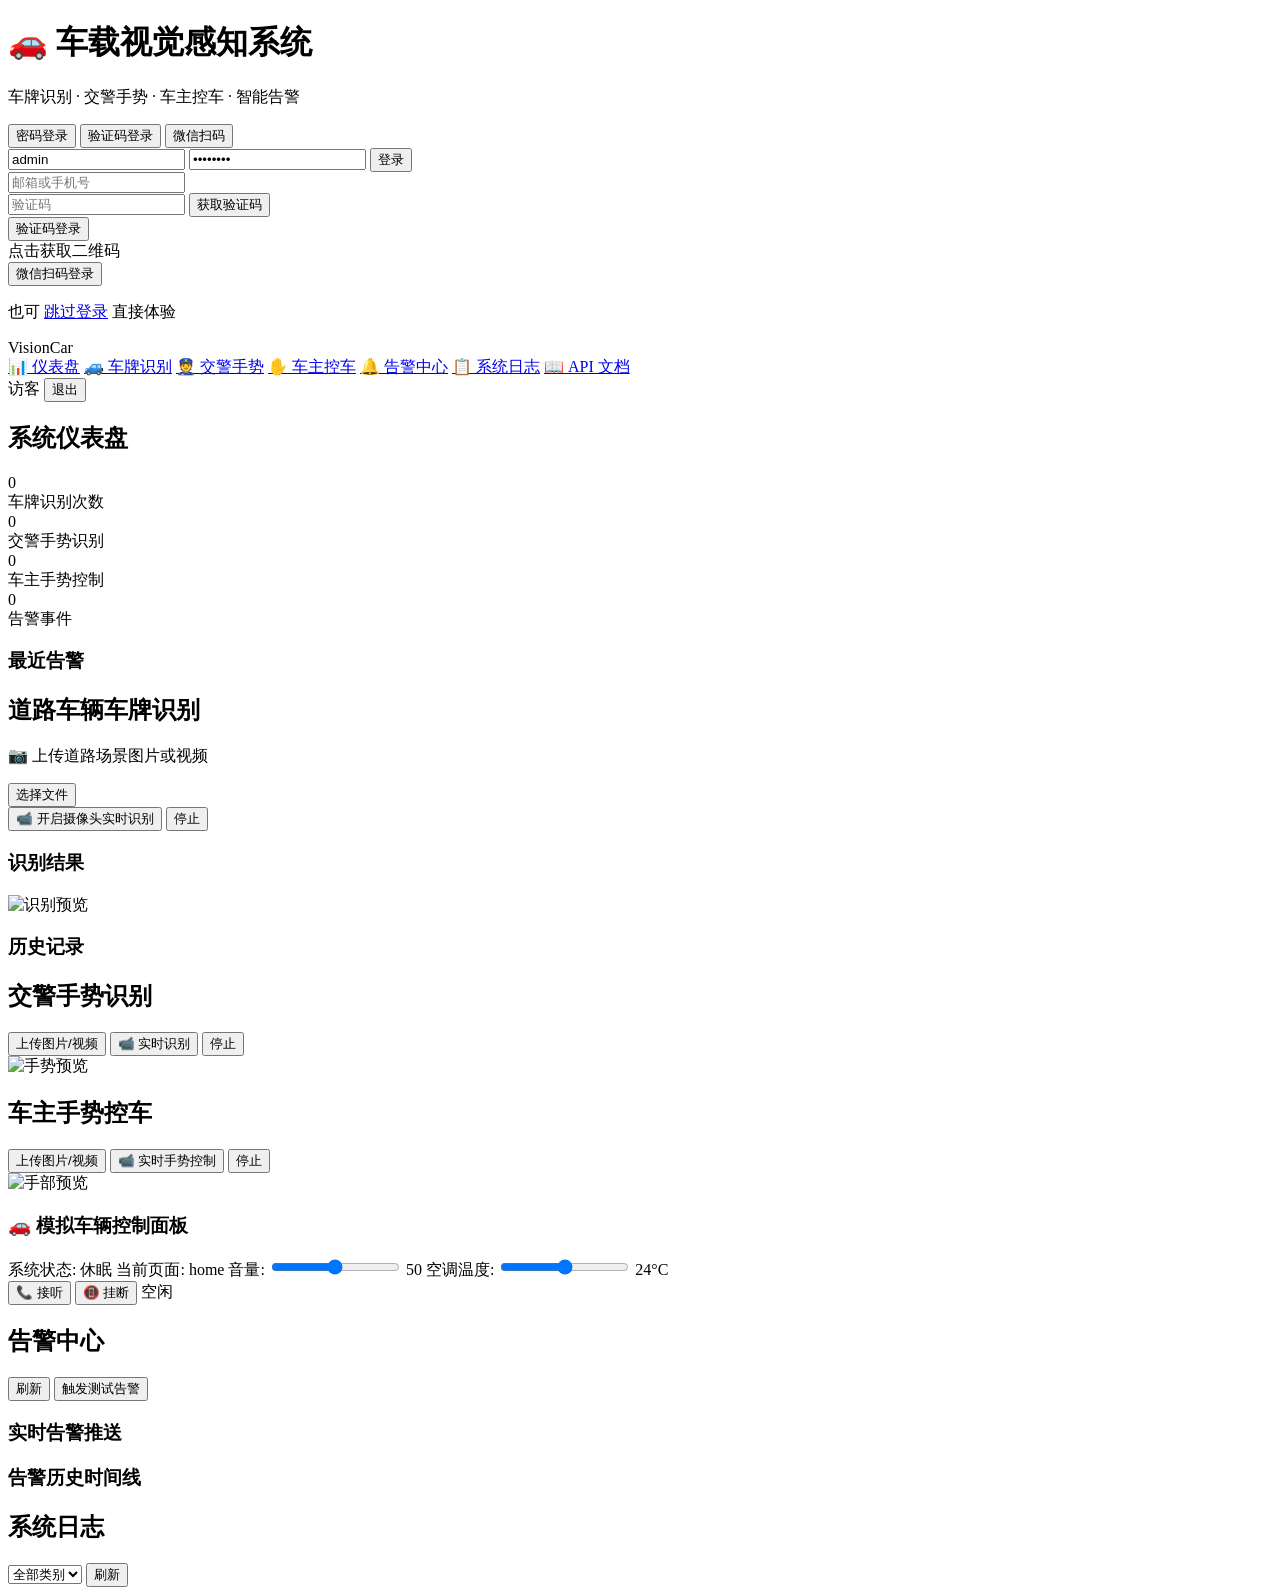
==== backend/static/index.html @ 97463b7e "批量上传全部项目文件" ====
<!DOCTYPE html>
<html lang="zh-CN">
<head>
  <meta charset="UTF-8">
  <meta name="viewport" content="width=device-width, initial-scale=1.0">
  <title>车载视觉感知与人机交互系统</title>
  <link rel="stylesheet" href="/static/css/style.css">
</head>
<body>
  <div id="app">
    <!-- 登录页 -->
    <div id="login-page" class="page active">
      <div class="login-card">
        <h1>🚗 车载视觉感知系统</h1>
        <p class="subtitle">车牌识别 · 交警手势 · 车主控车 · 智能告警</p>
        <div class="tabs">
          <button class="tab active" data-tab="password">密码登录</button>
          <button class="tab" data-tab="code">验证码登录</button>
          <button class="tab" data-tab="wechat">微信扫码</button>
        </div>
        <div id="tab-password" class="tab-panel active">
          <input type="text" id="login-user" placeholder="用户名 (默认 admin)" value="admin">
          <input type="password" id="login-pass" placeholder="密码 (默认 admin123)" value="admin123">
          <button class="btn primary" onclick="App.login()">登录</button>
        </div>
        <div id="tab-code" class="tab-panel">
          <input type="text" id="code-target" placeholder="邮箱或手机号">
          <div class="row">
            <input type="text" id="code-input" placeholder="验证码">
            <button class="btn" onclick="App.sendCode()">获取验证码</button>
          </div>
          <button class="btn primary" onclick="App.loginCode()">验证码登录</button>
        </div>
        <div id="tab-wechat" class="tab-panel">
          <div class="qr-box" id="qr-box">点击获取二维码</div>
          <button class="btn primary" onclick="App.wechatLogin()">微信扫码登录</button>
        </div>
        <p class="hint">也可 <a href="#" onclick="App.skipLogin();return false">跳过登录</a> 直接体验</p>
      </div>
    </div>

    <!-- 主界面 -->
    <div id="main-page" class="page">
      <nav class="sidebar">
        <div class="logo">VisionCar</div>
        <a href="#" class="nav-item active" data-view="dashboard">📊 仪表盘</a>
        <a href="#" class="nav-item" data-view="lpr">🚙 车牌识别</a>
        <a href="#" class="nav-item" data-view="police">👮 交警手势</a>
        <a href="#" class="nav-item" data-view="owner">✋ 车主控车</a>
        <a href="#" class="nav-item" data-view="alerts">🔔 告警中心</a>
        <a href="#" class="nav-item" data-view="logs">📋 系统日志</a>
        <a href="/api/docs" target="_blank" class="nav-item">📖 API 文档</a>
        <div class="nav-footer">
          <span id="user-info">访客</span>
          <button class="btn small" onclick="App.logout()">退出</button>
        </div>
      </nav>

      <main class="content">
        <!-- 仪表盘 -->
        <section id="view-dashboard" class="view active">
          <h2>系统仪表盘</h2>
          <div class="stats-grid">
            <div class="stat-card"><div class="stat-num" id="stat-lpr">0</div><div class="stat-label">车牌识别次数</div></div>
            <div class="stat-card"><div class="stat-num" id="stat-police">0</div><div class="stat-label">交警手势识别</div></div>
            <div class="stat-card"><div class="stat-num" id="stat-owner">0</div><div class="stat-label">车主手势控制</div></div>
            <div class="stat-card alert"><div class="stat-num" id="stat-alerts">0</div><div class="stat-label">告警事件</div></div>
          </div>
          <div class="panel">
            <h3>最近告警</h3>
            <div id="dashboard-alerts" class="alert-list"></div>
          </div>
        </section>

        <!-- 车牌识别 -->
        <section id="view-lpr" class="view">
          <h2>道路车辆车牌识别</h2>
          <div class="dual-panel">
            <div class="panel">
              <div class="upload-area" id="lpr-upload">
                <input type="file" id="lpr-file" accept="image/*,video/*" hidden>
                <p>📷 上传道路场景图片或视频</p>
                <button class="btn" onclick="document.getElementById('lpr-file').click()">选择文件</button>
              </div>
              <div class="stream-controls">
                <button class="btn primary" onclick="App.startStream('lpr')">📹 开启摄像头实时识别</button>
                <button class="btn" onclick="App.stopStream()">停止</button>
              </div>
              <video id="lpr-video" autoplay playsinline muted hidden></video>
              <canvas id="lpr-canvas" hidden></canvas>
              <div id="lpr-results" class="results-box"></div>
            </div>
            <div class="panel">
              <h3>识别结果</h3>
              <img id="lpr-preview" class="preview-img" alt="识别预览">
              <div id="lpr-plates" class="plate-list"></div>
              <h3>历史记录</h3>
              <div id="lpr-history" class="history-list"></div>
            </div>
          </div>
        </section>

        <!-- 交警手势 -->
        <section id="view-police" class="view">
          <h2>交警手势识别</h2>
          <div class="dual-panel">
            <div class="panel">
              <input type="file" id="police-file" accept="image/*,video/*" hidden>
              <button class="btn" onclick="document.getElementById('police-file').click()">上传图片/视频</button>
              <button class="btn primary" onclick="App.startStream('police')">📹 实时识别</button>
              <button class="btn" onclick="App.stopStream()">停止</button>
              <video id="police-video" autoplay playsinline muted hidden></video>
              <canvas id="police-canvas" hidden></canvas>
              <div id="police-gesture-list" class="gesture-ref"></div>
            </div>
            <div class="panel">
              <img id="police-preview" class="preview-img" alt="手势预览">
              <div id="police-result" class="gesture-result"></div>
              <div id="police-history" class="history-list"></div>
            </div>
          </div>
        </section>

        <!-- 车主控车 -->
        <section id="view-owner" class="view">
          <h2>车主手势控车</h2>
          <div class="dual-panel">
            <div class="panel">
              <input type="file" id="owner-file" accept="image/*,video/*" hidden>
              <button class="btn" onclick="document.getElementById('owner-file').click()">上传图片/视频</button>
              <button class="btn primary" onclick="App.startStream('owner')">📹 实时手势控制</button>
              <button class="btn" onclick="App.stopStream()">停止</button>
              <video id="owner-video" autoplay playsinline muted hidden></video>
              <canvas id="owner-canvas" hidden></canvas>
              <div id="owner-gestures" class="gesture-ref"></div>
            </div>
            <div class="panel">
              <img id="owner-preview" class="preview-img" alt="手部预览">
              <div id="owner-result" class="gesture-result"></div>
              <div class="vehicle-panel">
                <h3>🚗 模拟车辆控制面板</h3>
                <div class="vehicle-control">
                  <label>系统状态: <span id="v-awake">休眠</span></label>
                  <label>当前页面: <span id="v-page">home</span></label>
                  <label>音量: <input type="range" id="v-volume" min="0" max="100" value="50" onchange="App.updateVehicle()"> <span id="v-volume-val">50</span></label>
                  <label>空调温度: <input type="range" id="v-temp" min="16" max="32" value="24" onchange="App.updateVehicle()"> <span id="v-temp-val">24</span>°C</label>
                  <div class="phone-btns">
                    <button class="btn" id="v-answer" onclick="App.setPhone('in_call')">📞 接听</button>
                    <button class="btn" id="v-hangup" onclick="App.setPhone('idle')">📵 挂断</button>
                    <span id="v-phone">空闲</span>
                  </div>
                </div>
              </div>
            </div>
          </div>
        </section>

        <!-- 告警中心 -->
        <section id="view-alerts" class="view">
          <h2>告警中心</h2>
          <div class="toolbar">
            <button class="btn" onclick="App.loadAlerts()">刷新</button>
            <button class="btn" onclick="App.testAlert()">触发测试告警</button>
          </div>
          <div class="stats-grid" id="alert-stats"></div>
          <div class="panel">
            <h3>实时告警推送</h3>
            <div id="live-alerts" class="alert-list"></div>
          </div>
          <div class="panel">
            <h3>告警历史时间线</h3>
            <div id="alert-timeline" class="timeline"></div>
          </div>
        </section>

        <!-- 系统日志 -->
        <section id="view-logs" class="view">
          <h2>系统日志</h2>
          <div class="toolbar">
            <select id="log-category" onchange="App.loadLogs()">
              <option value="">全部类别</option>
              <option value="lpr">车牌识别</option>
              <option value="police_gesture">交警手势</option>
              <option value="owner_gesture">车主手势</option>
              <option value="alert">告警</option>
              <option value="user">用户操作</option>
            </select>
            <button class="btn" onclick="App.loadLogs()">刷新</button>
          </div>
          <div id="log-table" class="log-table"></div>
        </section>
      </main>
    </div>

    <!-- 告警 Toast -->
    <div id="toast-container"></div>
  </div>
  <script src="/static/js/app.js"></script>
</body>
</html>
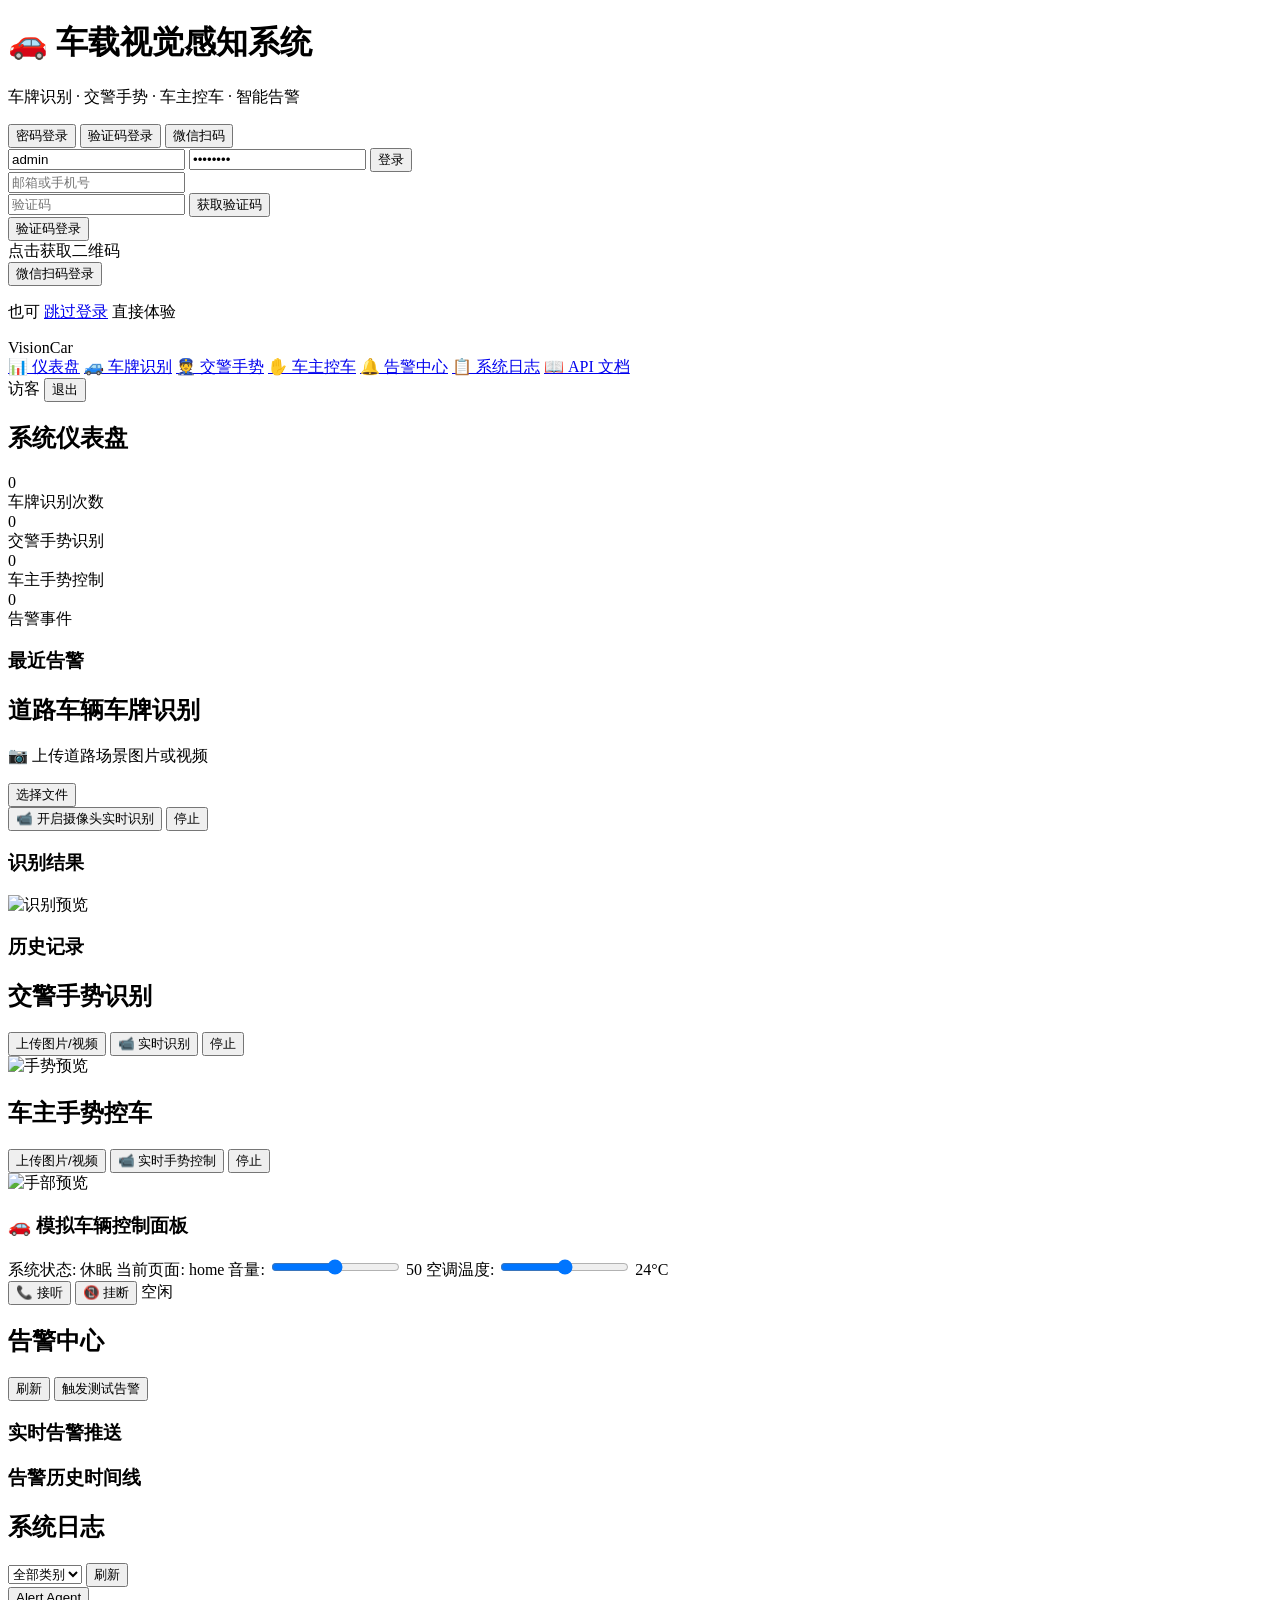
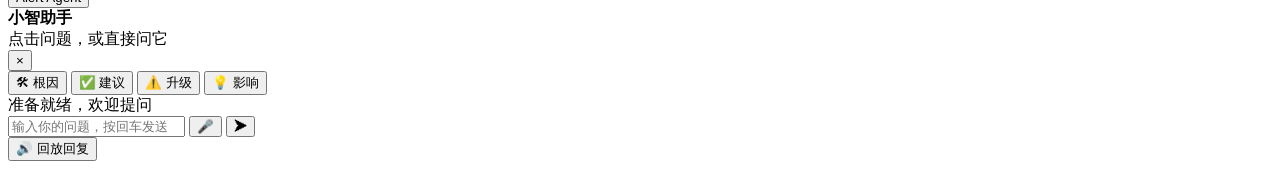
==== commit 64b0c216: "Merge branch 'main' of https://github.com/Argusaa/vehicle-vision-system" ====
--- a/backend/static/index.html
+++ b/backend/static/index.html
@@ -194,6 +194,55 @@
 
     <!-- 告警 Toast -->
     <div id="toast-container"></div>
+
+    <div id="assistant-bot" class="assistant-bot">
+      <button id="assistant-toggle" class="assistant-toggle" onclick="App.toggleAssistant()" aria-expanded="false">
+        <span class="assistant-face assistant-face-button" aria-hidden="true">
+          <span class="assistant-eye"></span>
+          <span class="assistant-eye"></span>
+          <span class="assistant-mouth"></span>
+        </span>
+        <span class="assistant-toggle-label">Alert Agent</span>
+      </button>
+      <div id="assistant-panel" class="assistant-panel hidden">
+        <div class="assistant-panel-inner">
+          <div class="assistant-header" onmousedown="App.startDrag(event)">
+            <div class="assistant-title">
+              <span class="assistant-face assistant-face-mini" aria-hidden="true">
+                <span class="assistant-eye"></span>
+                <span class="assistant-eye"></span>
+                <span class="assistant-mouth"></span>
+              </span>
+              <div>
+                <strong>小智助手</strong>
+                <div class="assistant-subtitle">点击问题，或直接问它</div>
+              </div>
+            </div>
+            <button class="assistant-close" onclick="App.toggleAssistant()" aria-label="关闭">×</button>
+          </div>
+
+          <div class="assistant-quick-actions">
+            <button class="btn small" onclick="App.askAssistant('这个异常的根因是什么？')">🛠 根因</button>
+            <button class="btn small" onclick="App.askAssistant('应该怎么处理？')">✅ 建议</button>
+            <button class="btn small" onclick="App.askAssistant('是否需要升级为严重告警？')">⚠️ 升级</button>
+            <button class="btn small" onclick="App.askAssistant('当前告警影响有多大？')">💡 影响</button>
+          </div>
+
+          <div id="assistant-history" class="assistant-history"></div>
+          <div id="assistant-status" class="assistant-status">准备就绪，欢迎提问</div>
+
+          <div class="assistant-input-row">
+            <input id="assistant-input" class="assistant-input" placeholder="输入你的问题，按回车发送" />
+            <button class="assistant-icon-btn" onclick="App.startVoiceInput()" title="语音输入">🎤</button>
+            <button class="assistant-icon-btn" onclick="App.askAssistant()" title="发送">➤</button>
+          </div>
+
+          <div class="assistant-footer">
+            <button class="btn small" onclick="App.speakLastAnswer()">🔊 回放回复</button>
+          </div>
+        </div>
+      </div>
+    </div>
   </div>
   <script src="/static/js/app.js"></script>
 </body>
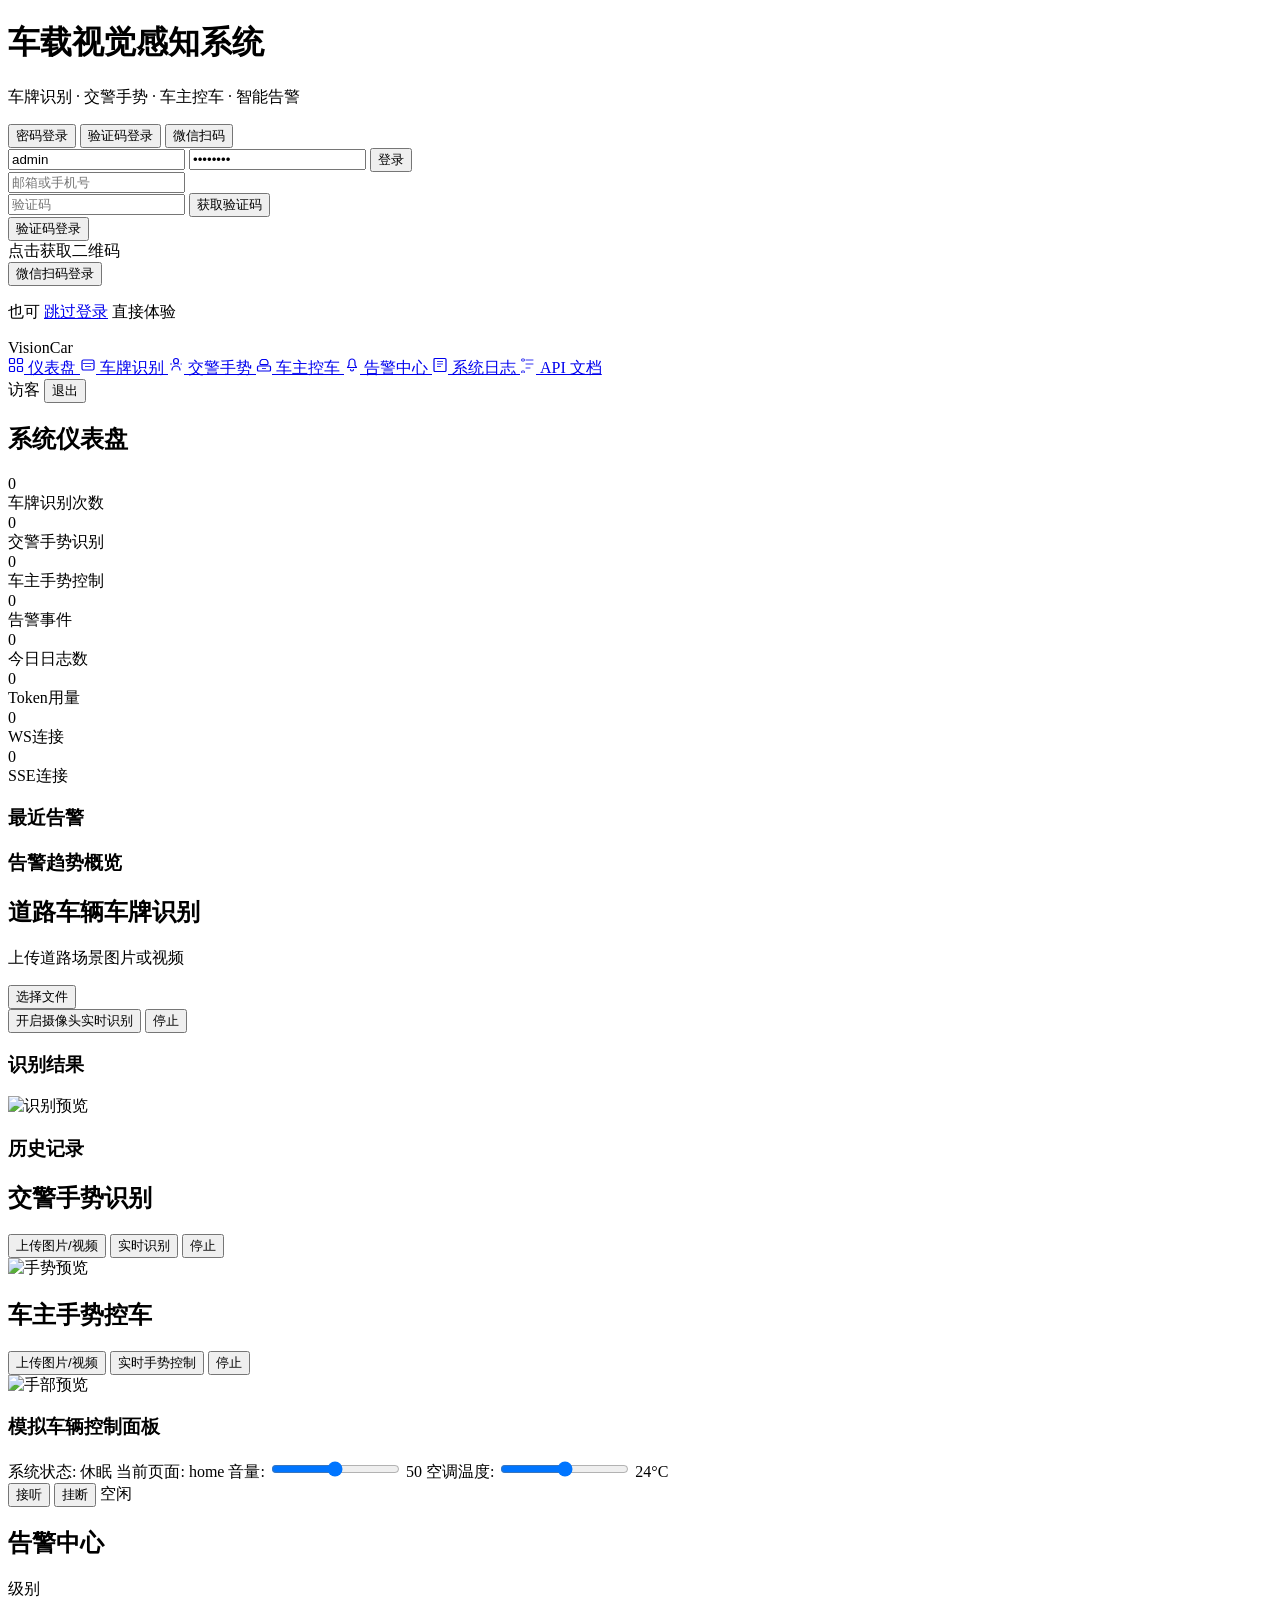
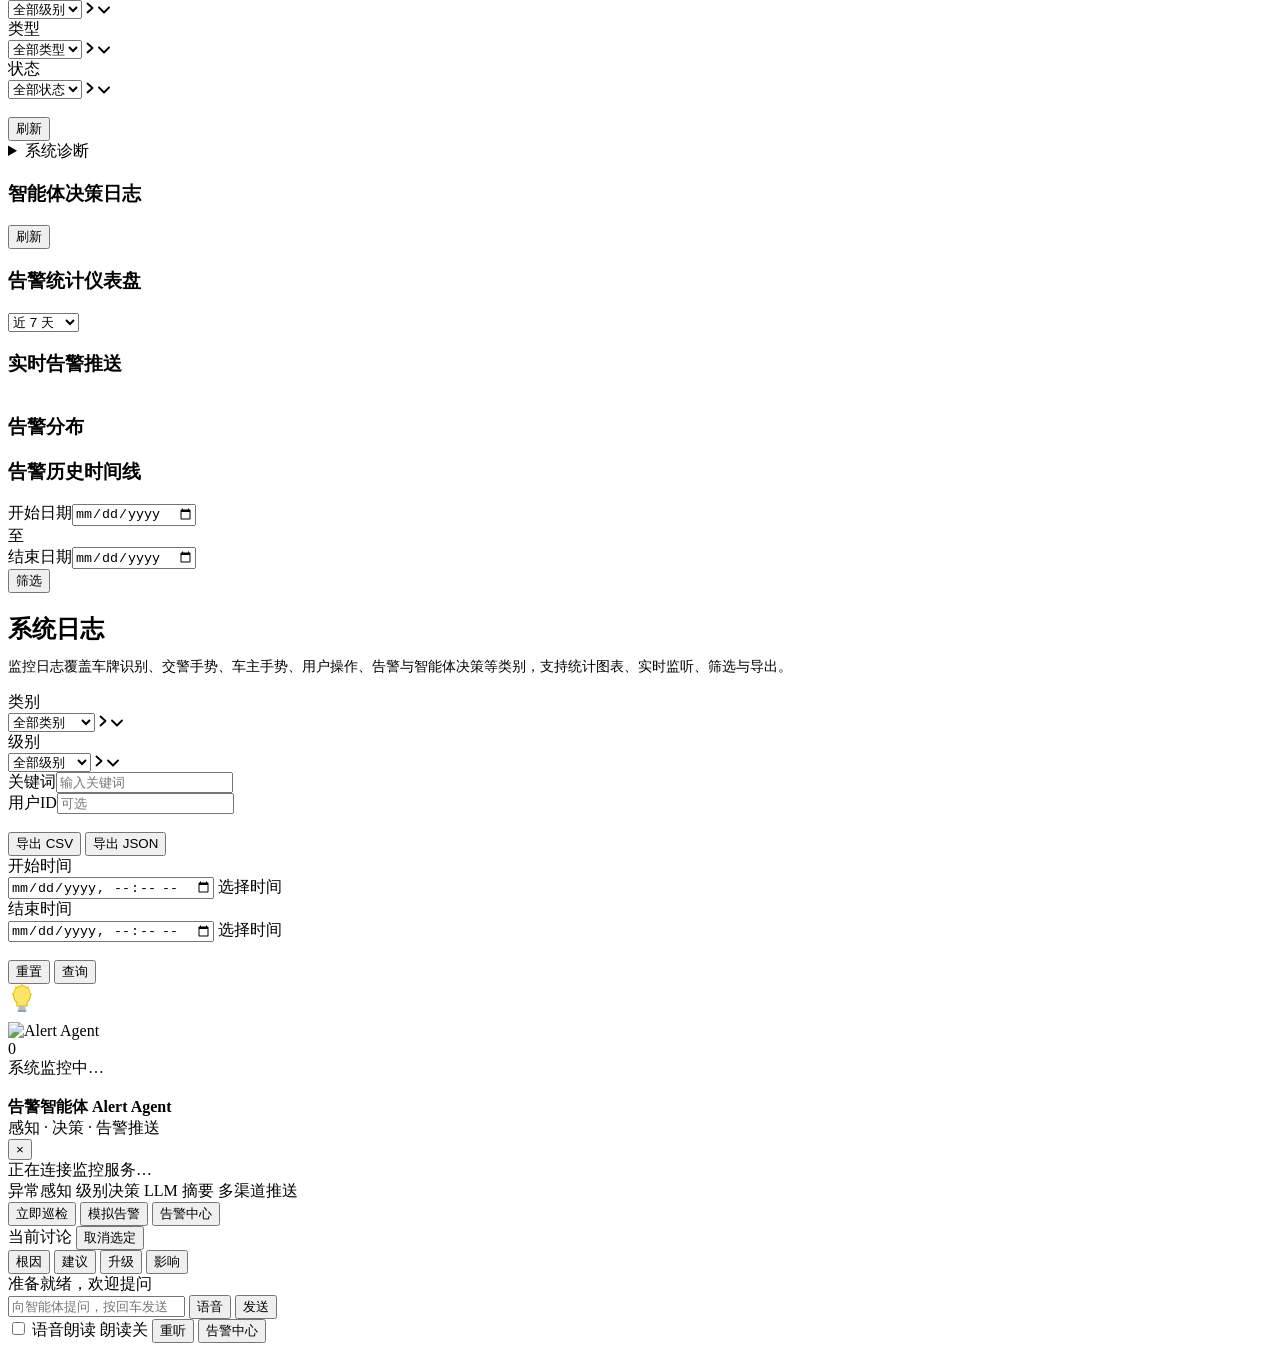
==== commit 49547444: "Add Part 4 log monitoring & alert agent 1.Build the log monitoring module, collect full logs from li" ====
--- a/backend/static/index.html
+++ b/backend/static/index.html
@@ -1,17 +1,26 @@
 <!DOCTYPE html>
-<html lang="zh-CN">
+<html lang="zh-CN" data-theme="light">
 <head>
   <meta charset="UTF-8">
   <meta name="viewport" content="width=device-width, initial-scale=1.0">
   <title>车载视觉感知与人机交互系统</title>
-  <link rel="stylesheet" href="/static/css/style.css">
+  <!-- Anthropic 中文字体 CDN -->
+  <link rel="preconnect" href="https://fonts.googleapis.com">
+  <link rel="preconnect" href="https://fonts.gstatic.com" crossorigin>
+  <link rel="stylesheet" href="https://fonts.googleapis.com/css2?family=Noto+Sans+SC:wght@300;400;500;700&amp;display=swap">
+  <!-- Anthropic 本地字体 -->
+  <link rel="stylesheet" href="/static/anthropic/assets/fonts/fonts.css">
+  <!-- Anthropic 基础 Token -->
+  <link rel="stylesheet" href="/static/anthropic/assets/base.css">
+  <!-- 项目样式 -->
+  <link rel="stylesheet" href="/static/css/style.css?v=202607091635">
 </head>
 <body>
   <div id="app">
     <!-- 登录页 -->
     <div id="login-page" class="page active">
       <div class="login-card">
-        <h1>🚗 车载视觉感知系统</h1>
+        <h1>车载视觉感知系统</h1>
         <p class="subtitle">车牌识别 · 交警手势 · 车主控车 · 智能告警</p>
         <div class="tabs">
           <button class="tab active" data-tab="password">密码登录</button>
@@ -43,13 +52,34 @@
     <div id="main-page" class="page">
       <nav class="sidebar">
         <div class="logo">VisionCar</div>
-        <a href="#" class="nav-item active" data-view="dashboard">📊 仪表盘</a>
-        <a href="#" class="nav-item" data-view="lpr">🚙 车牌识别</a>
-        <a href="#" class="nav-item" data-view="police">👮 交警手势</a>
-        <a href="#" class="nav-item" data-view="owner">✋ 车主控车</a>
-        <a href="#" class="nav-item" data-view="alerts">🔔 告警中心</a>
-        <a href="#" class="nav-item" data-view="logs">📋 系统日志</a>
-        <a href="/api/docs" target="_blank" class="nav-item">📖 API 文档</a>
+        <a href="#" class="nav-item active" data-view="dashboard">
+          <svg width="16" height="16" viewBox="0 0 16 16" fill="none" aria-hidden="true"><rect x="1.5" y="1.5" width="5" height="5" rx="1" stroke="currentColor" stroke-width="1.2"/><rect x="9.5" y="1.5" width="5" height="5" rx="1" stroke="currentColor" stroke-width="1.2"/><rect x="1.5" y="9.5" width="5" height="5" rx="1" stroke="currentColor" stroke-width="1.2"/><rect x="9.5" y="9.5" width="5" height="5" rx="1" stroke="currentColor" stroke-width="1.2"/></svg>
+          仪表盘
+        </a>
+        <a href="#" class="nav-item" data-view="lpr">
+          <svg width="16" height="16" viewBox="0 0 16 16" fill="none" aria-hidden="true"><rect x="2" y="3" width="12" height="10" rx="1.5" stroke="currentColor" stroke-width="1.2"/><line x1="3" y1="6.5" x2="13" y2="6.5" stroke="currentColor" stroke-width="0.8"/><line x1="5" y1="9.5" x2="11" y2="9.5" stroke="currentColor" stroke-width="0.8"/></svg>
+          车牌识别
+        </a>
+        <a href="#" class="nav-item" data-view="police">
+          <svg width="16" height="16" viewBox="0 0 16 16" fill="none" aria-hidden="true"><circle cx="8" cy="4" r="2.5" stroke="currentColor" stroke-width="1.2"/><path d="M4 13c0-2.2 1.8-4 4-4s4 1.8 4 4" stroke="currentColor" stroke-width="1.2" stroke-linecap="round"/><line x1="2" y1="7" x2="14" y2="7" stroke="currentColor" stroke-width="0.8" stroke-dasharray="2 1.5"/></svg>
+          交警手势
+        </a>
+        <a href="#" class="nav-item" data-view="owner">
+          <svg width="16" height="16" viewBox="0 0 16 16" fill="none" aria-hidden="true"><path d="M4 5.5c0-1.5 1-2.5 2-3h4c1 0.5 2 1.5 2 3v1c0 0.5-0.5 1.2-1 1.2H5c-0.5 0-1-0.7-1-1.2v-1z" stroke="currentColor" stroke-width="1.2"/><rect x="1.5" y="9" width="13" height="5" rx="1" stroke="currentColor" stroke-width="1.2"/><line x1="6" y1="11.5" x2="10" y2="11.5" stroke="currentColor" stroke-width="0.8"/></svg>
+          车主控车
+        </a>
+        <a href="#" class="nav-item" data-view="alerts">
+          <svg width="16" height="16" viewBox="0 0 16 16" fill="none" aria-hidden="true"><path d="M8 2c-1.5 0-3 1.5-3 3.5V8l-1.5 2.5h9L11 8V5.5C11 3.5 9.5 2 8 2z" stroke="currentColor" stroke-width="1.2" stroke-linejoin="round"/><path d="M6.5 12.5a1.5 1.5 0 0 0 3 0" stroke="currentColor" stroke-width="1.2" stroke-linecap="round"/></svg>
+          告警中心
+        </a>
+        <a href="#" class="nav-item" data-view="logs">
+          <svg width="16" height="16" viewBox="0 0 16 16" fill="none" aria-hidden="true"><rect x="2" y="1.5" width="12" height="13" rx="1" stroke="currentColor" stroke-width="1.2"/><line x1="5" y1="4.5" x2="11" y2="4.5" stroke="currentColor" stroke-width="0.8"/><line x1="5" y1="7" x2="11" y2="7" stroke="currentColor" stroke-width="0.8"/><line x1="5" y1="9.5" x2="9" y2="9.5" stroke="currentColor" stroke-width="0.8"/></svg>
+          系统日志
+        </a>
+        <a href="/api/docs" target="_blank" class="nav-item">
+          <svg width="16" height="16" viewBox="0 0 16 16" fill="none" aria-hidden="true"><path d="M6 3h7M6 7h7M6 11h4" stroke="currentColor" stroke-width="0.8" stroke-linecap="round"/><rect x="1.5" y="2" width="3" height="2" rx="0.5" stroke="currentColor" stroke-width="0.8"/><rect x="1.5" y="14" width="3" height="2" rx="0.5" stroke="currentColor" stroke-width="0.8" transform="rotate(180 3 15)"/></svg>
+          API 文档
+        </a>
         <div class="nav-footer">
           <span id="user-info">访客</span>
           <button class="btn small" onclick="App.logout()">退出</button>
@@ -66,9 +96,18 @@
             <div class="stat-card"><div class="stat-num" id="stat-owner">0</div><div class="stat-label">车主手势控制</div></div>
             <div class="stat-card alert"><div class="stat-num" id="stat-alerts">0</div><div class="stat-label">告警事件</div></div>
           </div>
+          <div class="stats-grid">
+            <div class="stat-card"><div class="stat-num small" id="stat-logs-total">0</div><div class="stat-label">今日日志数</div></div>
+            <div class="stat-card"><div class="stat-num small" id="stat-token-used">0</div><div class="stat-label">Token用量</div></div>
+            <div class="stat-card"><div class="stat-num small" id="stat-ws-conn">0</div><div class="stat-label">WS连接</div></div>
+            <div class="stat-card"><div class="stat-num small" id="stat-sse-conn">0</div><div class="stat-label">SSE连接</div></div>
+          </div>
           <div class="panel">
             <h3>最近告警</h3>
             <div id="dashboard-alerts" class="alert-list"></div>
+          </div>
+          <div class="panel">
+            <h3>告警趋势概览</h3>            <div id="dashboard-alert-analytics" class="analytics-dashboard compact"></div>
           </div>
         </section>
 
@@ -79,11 +118,11 @@
             <div class="panel">
               <div class="upload-area" id="lpr-upload">
                 <input type="file" id="lpr-file" accept="image/*,video/*" hidden>
-                <p>📷 上传道路场景图片或视频</p>
+                <p>上传道路场景图片或视频</p>
                 <button class="btn" onclick="document.getElementById('lpr-file').click()">选择文件</button>
               </div>
               <div class="stream-controls">
-                <button class="btn primary" onclick="App.startStream('lpr')">📹 开启摄像头实时识别</button>
+                <button class="btn primary" onclick="App.startStream('lpr')">开启摄像头实时识别</button>
                 <button class="btn" onclick="App.stopStream()">停止</button>
               </div>
               <video id="lpr-video" autoplay playsinline muted hidden></video>
@@ -107,7 +146,7 @@
             <div class="panel">
               <input type="file" id="police-file" accept="image/*,video/*" hidden>
               <button class="btn" onclick="document.getElementById('police-file').click()">上传图片/视频</button>
-              <button class="btn primary" onclick="App.startStream('police')">📹 实时识别</button>
+              <button class="btn primary" onclick="App.startStream('police')">实时识别</button>
               <button class="btn" onclick="App.stopStream()">停止</button>
               <video id="police-video" autoplay playsinline muted hidden></video>
               <canvas id="police-canvas" hidden></canvas>
@@ -128,7 +167,7 @@
             <div class="panel">
               <input type="file" id="owner-file" accept="image/*,video/*" hidden>
               <button class="btn" onclick="document.getElementById('owner-file').click()">上传图片/视频</button>
-              <button class="btn primary" onclick="App.startStream('owner')">📹 实时手势控制</button>
+              <button class="btn primary" onclick="App.startStream('owner')">实时手势控制</button>
               <button class="btn" onclick="App.stopStream()">停止</button>
               <video id="owner-video" autoplay playsinline muted hidden></video>
               <canvas id="owner-canvas" hidden></canvas>
@@ -138,15 +177,15 @@
               <img id="owner-preview" class="preview-img" alt="手部预览">
               <div id="owner-result" class="gesture-result"></div>
               <div class="vehicle-panel">
-                <h3>🚗 模拟车辆控制面板</h3>
+                <h3>模拟车辆控制面板</h3>
                 <div class="vehicle-control">
                   <label>系统状态: <span id="v-awake">休眠</span></label>
                   <label>当前页面: <span id="v-page">home</span></label>
                   <label>音量: <input type="range" id="v-volume" min="0" max="100" value="50" onchange="App.updateVehicle()"> <span id="v-volume-val">50</span></label>
                   <label>空调温度: <input type="range" id="v-temp" min="16" max="32" value="24" onchange="App.updateVehicle()"> <span id="v-temp-val">24</span>°C</label>
                   <div class="phone-btns">
-                    <button class="btn" id="v-answer" onclick="App.setPhone('in_call')">📞 接听</button>
-                    <button class="btn" id="v-hangup" onclick="App.setPhone('idle')">📵 挂断</button>
+                    <button class="btn" id="v-answer" onclick="App.setPhone('in_call')">接听</button>
+                    <button class="btn" id="v-hangup" onclick="App.setPhone('idle')">挂断</button>
                     <span id="v-phone">空闲</span>
                   </div>
                 </div>
@@ -158,92 +197,363 @@
         <!-- 告警中心 -->
         <section id="view-alerts" class="view">
           <h2>告警中心</h2>
-          <div class="toolbar">
-            <button class="btn" onclick="App.loadAlerts()">刷新</button>
-            <button class="btn" onclick="App.testAlert()">触发测试告警</button>
-          </div>
-          <div class="stats-grid" id="alert-stats"></div>
+          <div class="toolbar toolbar-wrap alert-toolbar">
+            <div class="toolbar-row">
+              <div class="toolbar-field alert-field-select">
+                <label>级别</label>
+                <div class="select-input-wrap">
+                  <select id="alert-filter-level" onchange="App.onAlertFilterChange()">
+                    <option value="">全部级别</option>
+                    <option value="info">提示</option>
+                    <option value="warning">警告</option>
+                    <option value="critical">严重</option>
+                  </select>
+                  <span class="select-chevron select-chevron-right" aria-hidden="true">
+                    <svg viewBox="0 0 8 12" width="8" height="12"><path d="M1.5 1.5 6.5 6 1.5 10.5" stroke="currentColor" stroke-width="1.8" fill="none" stroke-linecap="round" stroke-linejoin="round"/></svg>
+                  </span>
+                  <span class="select-chevron select-chevron-down" aria-hidden="true">
+                    <svg viewBox="0 0 12 8" width="12" height="8"><path d="M1 1.5 6 6.5 11 1.5" stroke="currentColor" stroke-width="1.8" fill="none" stroke-linecap="round" stroke-linejoin="round"/></svg>
+                  </span>
+                </div>
+              </div>
+              <div class="toolbar-field alert-field-select alert-field-type">
+                <label>类型</label>
+                <div class="select-input-wrap">
+                  <select id="alert-filter-type" onchange="App.onAlertFilterChange()">
+                    <option value="">全部类型</option>
+                  </select>
+                  <span class="select-chevron select-chevron-right" aria-hidden="true">
+                    <svg viewBox="0 0 8 12" width="8" height="12"><path d="M1.5 1.5 6.5 6 1.5 10.5" stroke="currentColor" stroke-width="1.8" fill="none" stroke-linecap="round" stroke-linejoin="round"/></svg>
+                  </span>
+                  <span class="select-chevron select-chevron-down" aria-hidden="true">
+                    <svg viewBox="0 0 12 8" width="12" height="8"><path d="M1 1.5 6 6.5 11 1.5" stroke="currentColor" stroke-width="1.8" fill="none" stroke-linecap="round" stroke-linejoin="round"/></svg>
+                  </span>
+                </div>
+              </div>
+              <div class="toolbar-field alert-field-select">
+                <label>状态</label>
+                <div class="select-input-wrap">
+                  <select id="alert-filter-status" onchange="App.onAlertFilterChange()">
+                    <option value="">全部状态</option>
+                    <option value="open">未处理</option>
+                    <option value="resolved">已处理</option>
+                  </select>
+                  <span class="select-chevron select-chevron-right" aria-hidden="true">
+                    <svg viewBox="0 0 8 12" width="8" height="12"><path d="M1.5 1.5 6.5 6 1.5 10.5" stroke="currentColor" stroke-width="1.8" fill="none" stroke-linecap="round" stroke-linejoin="round"/></svg>
+                  </span>
+                  <span class="select-chevron select-chevron-down" aria-hidden="true">
+                    <svg viewBox="0 0 12 8" width="12" height="8"><path d="M1 1.5 6 6.5 11 1.5" stroke="currentColor" stroke-width="1.8" fill="none" stroke-linecap="round" stroke-linejoin="round"/></svg>
+                  </span>
+                </div>
+              </div>
+              <div class="toolbar-field toolbar-field-actions">
+                <label class="toolbar-label-spacer" aria-hidden="true">&nbsp;</label>
+                <div class="toolbar-btn-group">
+                  <button class="btn" id="alert-refresh-btn" type="button" onclick="App.refreshAlerts()">刷新</button>
+                  <details class="alert-more-menu" ontoggle="if(this.open){App.loadAlertNotifications();App.loadAlertConfig();}">
+                    <summary class="btn alert-more-toggle">系统诊断</summary>
+                    <div class="alert-more-panel">
+                      <p class="alert-more-hint">仅供查看运行状态与演示测试，不可在此修改系统配置。</p>
+                      <div class="alert-more-section">
+                        <h4>测试工具</h4>
+                        <select id="test-alert-type" title="测试告警类型"></select>
+                        <div class="alert-more-actions">
+                          <button class="btn small" type="button" onclick="App.triggerTypeAlert()">按类型测试</button>
+                          <button class="btn small" type="button" onclick="App.testAlert()">测试告警</button>
+                          <button class="btn small" type="button" onclick="App.cleanupNoiseAlerts()">清理噪声</button>
+                        </div>
+                      </div>
+                      <div class="alert-more-section">
+                        <div class="alert-more-section-head">
+                          <h4>通知渠道</h4>
+                          <button class="btn small" type="button" onclick="App.testNotifications('all')">测试推送</button>
+                        </div>
+                        <div id="alert-notifications" class="notification-grid alert-more-grid"></div>
+                      </div>
+                      <div class="alert-more-section">
+                        <h4>智能体配置（只读）</h4>
+                        <div id="alert-config" class="alert-more-config"></div>
+                      </div>
+                    </div>
+                  </details>
+                </div>
+              </div>
+            </div>
+          </div>
+
+          <!-- 智能体决策日志 -->
           <div class="panel">
-            <h3>实时告警推送</h3>
-            <div id="live-alerts" class="alert-list"></div>
-          </div>
+            <div class="panel-header-row">
+              <h3>智能体决策日志</h3>
+              <button class="btn small" onclick="App.loadAgentActivity()">刷新</button>
+            </div>
+            <div id="agent-activity" class="agent-activity-list"></div>
+          </div>
+
+          <!-- 统计卡片 -->
+          <div class="stats-grid stats-grid-6" id="alert-stats"></div>
+
+          <!-- 统计仪表盘 -->
+          <div class="panel" id="alert-analytics-panel">
+            <div class="panel-header-row">
+              <h3>告警统计仪表盘</h3>
+              <select id="alert-analytics-days" onchange="App.loadAlertAnalytics()">
+                <option value="7">近 7 天</option>
+                <option value="14">近 14 天</option>
+                <option value="30">近 30 天</option>
+              </select>
+            </div>
+            <div id="alert-analytics" class="analytics-dashboard"></div>
+          </div>
+
+          <!-- 实时 + 分布 -->
+          <div class="dual-panel">
+            <div class="panel">
+              <h3>实时告警推送</h3>
+              <div id="live-alerts" class="alert-list" style="max-height:400px; overflow-y:auto;"></div>
+            </div>
+            <div class="panel">
+              <h3>告警分布</h3>
+              <div id="alert-distribution" class="distribution-chart"></div>
+            </div>
+          </div>
+
+          <!-- 告警时间线 -->
           <div class="panel">
-            <h3>告警历史时间线</h3>
+            <div class="panel-header-row">
+              <h3>告警历史时间线</h3>
+              <div class="timeline-toolbar toolbar-inline">
+                <div class="toolbar-field"><label>开始日期</label><input type="date" id="alert-filter-start" onchange="App.resetAlertTimeline()"></div>
+                <span class="toolbar-divider">至</span>
+                <div class="toolbar-field"><label>结束日期</label><input type="date" id="alert-filter-end" onchange="App.resetAlertTimeline()"></div>
+                <button class="btn small" onclick="App.resetAlertTimeline()">筛选</button>
+              </div>
+            </div>
             <div id="alert-timeline" class="timeline"></div>
+            <div class="timeline-footer">
+              <span id="alert-timeline-info" class="timeline-info"></span>
+              <button class="btn small" id="alert-load-more" onclick="App.loadMoreAlerts()" style="display:none;">加载更多</button>
+            </div>
+          </div>
+
+          <!-- 告警回放面板 -->
+          <div class="panel" id="replay-panel" style="display:none;">
+            <div class="replay-header">
+              <h3>告警事件回放</h3>
+              <button class="btn small" onclick="App.closeReplay()">关闭</button>
+            </div>
+            <div id="replay-content"></div>
+            <div id="replay-player" class="replay-player" style="display:none;">
+              <h4> 事件时间线回放</h4>
+              <div class="replay-controls">
+                <button class="btn small" onclick="App.replayStep(-1)">◀ 上一步</button>
+                <button class="btn small primary" id="replay-play-btn" onclick="App.replayTogglePlay()">播放</button>
+                <button class="btn small" onclick="App.replayStep(1)">下一步</button>
+                <span id="replay-step-info" class="replay-step-info">0 / 0</span>
+              </div>
+              <div id="replay-step-view" class="replay-step-view"></div>
+            </div>
           </div>
         </section>
 
         <!-- 系统日志 -->
         <section id="view-logs" class="view">
           <h2>系统日志</h2>
-          <div class="toolbar">
-            <select id="log-category" onchange="App.loadLogs()">
-              <option value="">全部类别</option>
-              <option value="lpr">车牌识别</option>
-              <option value="police_gesture">交警手势</option>
-              <option value="owner_gesture">车主手势</option>
-              <option value="alert">告警</option>
-              <option value="user">用户操作</option>
-            </select>
-            <button class="btn" onclick="App.loadLogs()">刷新</button>
+          <p class="hint" style="color:var(--text-muted);margin:-0.5rem 0 1rem;font-size:0.9rem;">
+            监控日志覆盖车牌识别、交警手势、车主手势、用户操作、告警与智能体决策等类别，支持统计图表、实时监听、筛选与导出。
+          </p>
+          <div class="toolbar toolbar-wrap log-toolbar">
+            <div class="toolbar-row">
+              <div class="toolbar-field log-field-category"><label>类别</label>
+                <div class="select-input-wrap">
+                  <select id="log-category" onchange="App.loadLogs()">
+                <option value="">全部类别</option>
+                <option value="lpr">车牌识别</option>
+                <option value="police_gesture">交警手势</option>
+                <option value="owner_gesture">车主手势</option>
+                <option value="alert">告警</option>
+                <option value="user">用户操作</option>
+                <option value="system">系统运行</option>
+                <option value="agent">智能体决策</option>
+                  </select>
+                  <span class="select-chevron select-chevron-right" aria-hidden="true">
+                    <svg viewBox="0 0 8 12" width="8" height="12"><path d="M1.5 1.5 6.5 6 1.5 10.5" stroke="currentColor" stroke-width="1.8" fill="none" stroke-linecap="round" stroke-linejoin="round"/></svg>
+                  </span>
+                  <span class="select-chevron select-chevron-down" aria-hidden="true">
+                    <svg viewBox="0 0 12 8" width="12" height="8"><path d="M1 1.5 6 6.5 11 1.5" stroke="currentColor" stroke-width="1.8" fill="none" stroke-linecap="round" stroke-linejoin="round"/></svg>
+                  </span>
+                </div>
+              </div>
+              <div class="toolbar-field log-field-level"><label>级别</label>
+                <div class="select-input-wrap">
+                  <select id="log-level" onchange="App.loadLogs()">
+                <option value="">全部级别</option>
+                <option value="INFO">INFO</option>
+                <option value="WARN">WARN</option>
+                <option value="ERROR">ERROR</option>
+                <option value="CRITICAL">CRITICAL</option>
+                  </select>
+                  <span class="select-chevron select-chevron-right" aria-hidden="true">
+                    <svg viewBox="0 0 8 12" width="8" height="12"><path d="M1.5 1.5 6.5 6 1.5 10.5" stroke="currentColor" stroke-width="1.8" fill="none" stroke-linecap="round" stroke-linejoin="round"/></svg>
+                  </span>
+                  <span class="select-chevron select-chevron-down" aria-hidden="true">
+                    <svg viewBox="0 0 12 8" width="12" height="8"><path d="M1 1.5 6 6.5 11 1.5" stroke="currentColor" stroke-width="1.8" fill="none" stroke-linecap="round" stroke-linejoin="round"/></svg>
+                  </span>
+                </div>
+              </div>
+              <div class="toolbar-field log-field-keyword"><label>关键词</label><input id="log-search" placeholder="输入关键词" onkeydown="if(event.key==='Enter')App.loadLogs()" /></div>
+              <div class="toolbar-field log-field-user"><label>用户ID</label><input id="log-user" placeholder="可选" onkeydown="if(event.key==='Enter')App.loadLogs()" /></div>
+              <div class="toolbar-field toolbar-field-actions log-field-export">
+                <label class="toolbar-label-spacer" aria-hidden="true">&nbsp;</label>
+                <div class="toolbar-btn-group">
+                  <button class="btn action-btn" onclick="App.exportLogs('csv')">导出 CSV</button>
+                  <button class="btn action-btn" onclick="App.exportLogs('json')">导出 JSON</button>
+                </div>
+              </div>
+            </div>
+            <div class="toolbar-row">
+              <div class="toolbar-field log-field-datetime">
+                <label>开始时间</label>
+                <div class="datetime-input-wrap">
+                  <input id="log-start" type="datetime-local" title="开始时间" oninput="App.onLogDatetimeChange(this)" onchange="App.onLogDatetimeChange(this); App.loadLogs()" />
+                  <span class="datetime-hint">选择时间</span>
+                </div>
+              </div>
+              <div class="toolbar-field log-field-datetime">
+                <label>结束时间</label>
+                <div class="datetime-input-wrap">
+                  <input id="log-end" type="datetime-local" title="结束时间" oninput="App.onLogDatetimeChange(this)" onchange="App.onLogDatetimeChange(this); App.loadLogs()" />
+                  <span class="datetime-hint">选择时间</span>
+                </div>
+              </div>
+              <div class="toolbar-field toolbar-field-actions log-field-actions">
+                <label class="toolbar-label-spacer" aria-hidden="true">&nbsp;</label>
+                <div class="toolbar-btn-group">
+                  <button class="btn action-btn" onclick="App.resetLogFilters()">重置</button>
+                  <button class="btn action-btn" onclick="App.loadLogs()">查询</button>
+                </div>
+              </div>
+            </div>
+          </div>
+          <div class="panel" id="log-stats-panel" style="display:none;">
+            <div class="panel-header-row log-stats-header">
+              <h3>日志监控概览</h3>
+              <div class="log-stats-controls">
+                <select id="log-stats-hours" onchange="App.loadLogStats()">
+                  <option value="24">近 24 小时</option>
+                  <option value="72">近 72 小时</option>
+                  <option value="168">近 7 天</option>
+                </select>
+                <button id="log-stream-btn" class="btn small" onclick="App.toggleLogStream()">实时监听</button>
+                <span id="log-stream-status" class="conn-status">未连接</span>
+              </div>
+            </div>
+            <div id="log-stats" class="log-stats"></div>
+            <div id="log-charts" class="log-charts-grid"></div>
           </div>
           <div id="log-table" class="log-table"></div>
         </section>
+
       </main>
     </div>
 
-    <!-- 告警 Toast -->
-    <div id="toast-container"></div>
-
-    <div id="assistant-bot" class="assistant-bot">
-      <button id="assistant-toggle" class="assistant-toggle" onclick="App.toggleAssistant()" aria-expanded="false">
-        <span class="assistant-face assistant-face-button" aria-hidden="true">
-          <span class="assistant-eye"></span>
-          <span class="assistant-eye"></span>
-          <span class="assistant-mouth"></span>
-        </span>
-        <span class="assistant-toggle-label">Alert Agent</span>
-      </button>
-      <div id="assistant-panel" class="assistant-panel hidden">
-        <div class="assistant-panel-inner">
-          <div class="assistant-header" onmousedown="App.startDrag(event)">
-            <div class="assistant-title">
-              <span class="assistant-face assistant-face-mini" aria-hidden="true">
-                <span class="assistant-eye"></span>
-                <span class="assistant-eye"></span>
-                <span class="assistant-mouth"></span>
-              </span>
-              <div>
-                <strong>小智助手</strong>
-                <div class="assistant-subtitle">点击问题，或直接问它</div>
-              </div>
-            </div>
-            <button class="assistant-close" onclick="App.toggleAssistant()" aria-label="关闭">×</button>
-          </div>
-
-          <div class="assistant-quick-actions">
-            <button class="btn small" onclick="App.askAssistant('这个异常的根因是什么？')">🛠 根因</button>
-            <button class="btn small" onclick="App.askAssistant('应该怎么处理？')">✅ 建议</button>
-            <button class="btn small" onclick="App.askAssistant('是否需要升级为严重告警？')">⚠️ 升级</button>
-            <button class="btn small" onclick="App.askAssistant('当前告警影响有多大？')">💡 影响</button>
-          </div>
-
-          <div id="assistant-history" class="assistant-history"></div>
-          <div id="assistant-status" class="assistant-status">准备就绪，欢迎提问</div>
-
-          <div class="assistant-input-row">
-            <input id="assistant-input" class="assistant-input" placeholder="输入你的问题，按回车发送" />
-            <button class="assistant-icon-btn" onclick="App.startVoiceInput()" title="语音输入">🎤</button>
-            <button class="assistant-icon-btn" onclick="App.askAssistant()" title="发送">➤</button>
-          </div>
-
-          <div class="assistant-footer">
-            <button class="btn small" onclick="App.speakLastAnswer()">🔊 回放回复</button>
-          </div>
+  </div>
+
+  <!-- 告警 Toast -->
+  <div id="toast-container"></div>
+
+  <!-- 告警智能体 Alert Agent（可拖拽，挂载在 body 下避免被布局遮挡） -->
+  <div id="assistant-bot" class="assistant-bot" aria-label="告警智能体">
+    <div id="agent-avatar-wrap" class="agent-avatar-wrap agent-mood-idle" title="拖拽移动 · 点击打开对话">
+      <div id="agent-status-ring" class="agent-status-ring agent-state-idle"></div>
+      <div class="agent-sprite">
+        <!-- 思考：头顶灯泡 -->
+        <div class="agent-fx agent-bulb" aria-hidden="true">
+          <svg viewBox="0 0 32 40" width="28" height="34">
+            <path d="M16 2C10 2 6 7 6 13c0 4 2 7 4 9v4h12v-4c2-2 4-5 4-9 0-6-4-11-10-11z" fill="#FFE566" stroke="#E6B800" stroke-width="1.2"/>
+            <rect x="12" y="26" width="8" height="4" rx="1" fill="#B0BEC5"/>
+            <rect x="11" y="30" width="10" height="3" rx="1" fill="#90A4AE"/>
+            <line x1="16" y1="2" x2="16" y2="0" stroke="#E6B800" stroke-width="1.5"/>
+            <line x1="10" y1="5" x2="8" y2="3" stroke="#E6B800" stroke-width="1.2"/>
+            <line x1="22" y1="5" x2="24" y2="3" stroke="#E6B800" stroke-width="1.2"/>
+            <line x1="6" y1="12" x2="4" y2="12" stroke="#E6B800" stroke-width="1.2"/>
+            <line x1="26" y1="12" x2="28" y2="12" stroke="#E6B800" stroke-width="1.2"/>
+          </svg>
+        </div>
+        <!-- 异常：蚊香眼 -->
+        <div class="agent-fx agent-dizzy-eyes" aria-hidden="true">
+          <span class="agent-spiral-eye"></span>
+          <span class="agent-spiral-eye"></span>
+        </div>
+        <!-- 聆听：声波 -->
+        <div class="agent-fx agent-listen-waves" aria-hidden="true">
+          <span></span><span></span><span></span>
+        </div>
+        <img id="agent-avatar" class="agent-avatar" src="/static/images/alert-agent.png" alt="Alert Agent" draggable="false" />
+      </div>
+      <span id="agent-badge" class="agent-badge hidden">0</span>
+      <div id="agent-speech" class="agent-speech">系统监控中…</div>
+    </div>
+    <div id="assistant-panel" class="assistant-panel hidden">
+      <div class="assistant-panel-inner">
+        <div class="assistant-header" onmousedown="App.startPanelDrag(event)">
+          <div class="assistant-title">
+            <img class="agent-avatar-mini" src="/static/images/alert-agent.png" alt="" draggable="false" />
+            <div>
+              <strong>告警智能体 Alert Agent</strong>
+              <div class="assistant-subtitle" id="agent-subtitle">感知 · 决策 · 告警推送</div>
+            </div>
+          </div>
+          <button type="button" class="assistant-close" onclick="App.toggleAssistant(false)" aria-label="关闭">×</button>
+        </div>
+        <div id="agent-live-status" class="agent-live-status">
+          <span id="agent-live-dot" class="agent-live-dot ok"></span>
+          <span id="agent-live-text">正在连接监控服务…</span>
+        </div>
+        <div class="agent-capabilities">
+          <span class="agent-cap-tag">异常感知</span>
+          <span class="agent-cap-tag">级别决策</span>
+          <span class="agent-cap-tag">LLM 摘要</span>
+          <span class="agent-cap-tag">多渠道推送</span>
+        </div>
+        <div class="agent-action-row">
+          <button type="button" class="btn small primary" onclick="App.runAgentPatrol()">立即巡检</button>
+          <button type="button" class="btn small" onclick="App.agentTriggerTestAlert()">模拟告警</button>
+          <button type="button" class="btn small" onclick="App.goToAlerts()">告警中心</button>
+        </div>
+        <div class="agent-latest-alert hidden" id="agent-latest-alert"></div>
+        <div id="assistant-context-bar" class="assistant-context-bar hidden">
+          <span class="assistant-context-label">当前讨论</span>
+          <strong id="assistant-context-title" class="assistant-context-title"></strong>
+          <button type="button" class="btn small assistant-context-clear" onclick="App.clearFocusedAlert()">取消选定</button>
+        </div>
+        <div class="assistant-quick-actions">
+          <button type="button" class="btn small" onclick="App.askAboutAlert('这个异常的根因是什么？')" title="需先选定一条告警">根因</button>
+          <button type="button" class="btn small" onclick="App.askAboutAlert('应该怎么处理？')" title="需先选定一条告警">建议</button>
+          <button type="button" class="btn small" onclick="App.askAboutAlert('是否需要升级为严重告警？')" title="需先选定一条告警">升级</button>
+          <button type="button" class="btn small" onclick="App.askAboutAlert('当前告警影响有多大？')" title="需先选定一条告警">影响</button>
+        </div>
+        <div id="assistant-history" class="assistant-history"></div>
+        <div id="assistant-status" class="assistant-status">准备就绪，欢迎提问</div>
+        <div class="assistant-input-row">
+          <input id="assistant-input" class="assistant-input" placeholder="向智能体提问，按回车发送" />
+          <button type="button" class="assistant-icon-btn" onclick="App.startVoiceInput()" title="语音输入">语音</button>
+          <button type="button" class="assistant-icon-btn" onclick="App.askAssistant()" title="发送">发送</button>
+        </div>
+        <div class="assistant-footer">
+          <label class="voice-toggle" title="开启后使用自然中文语音朗读（推荐使用 Edge 浏览器以获得最佳效果）">
+            <input type="checkbox" id="assistant-voice-toggle" onchange="App.onVoiceToggleChange(this.checked)">
+            <span class="voice-toggle-track"><span class="voice-toggle-thumb"></span></span>
+            <span class="voice-toggle-text">语音朗读</span>
+            <span id="voice-toggle-status" class="voice-toggle-status">朗读关</span>
+          </label>
+          <button type="button" class="btn small" onclick="App.speakLastAnswer()" title="重新朗读上一条回复">重听</button>
+          <button type="button" class="btn small" onclick="App.goToAlerts()">告警中心</button>
         </div>
       </div>
     </div>
   </div>
-  <script src="/static/js/app.js"></script>
+
+  <script src="/static/js/app.js?v=202607091625"></script>
 </body>
 </html>
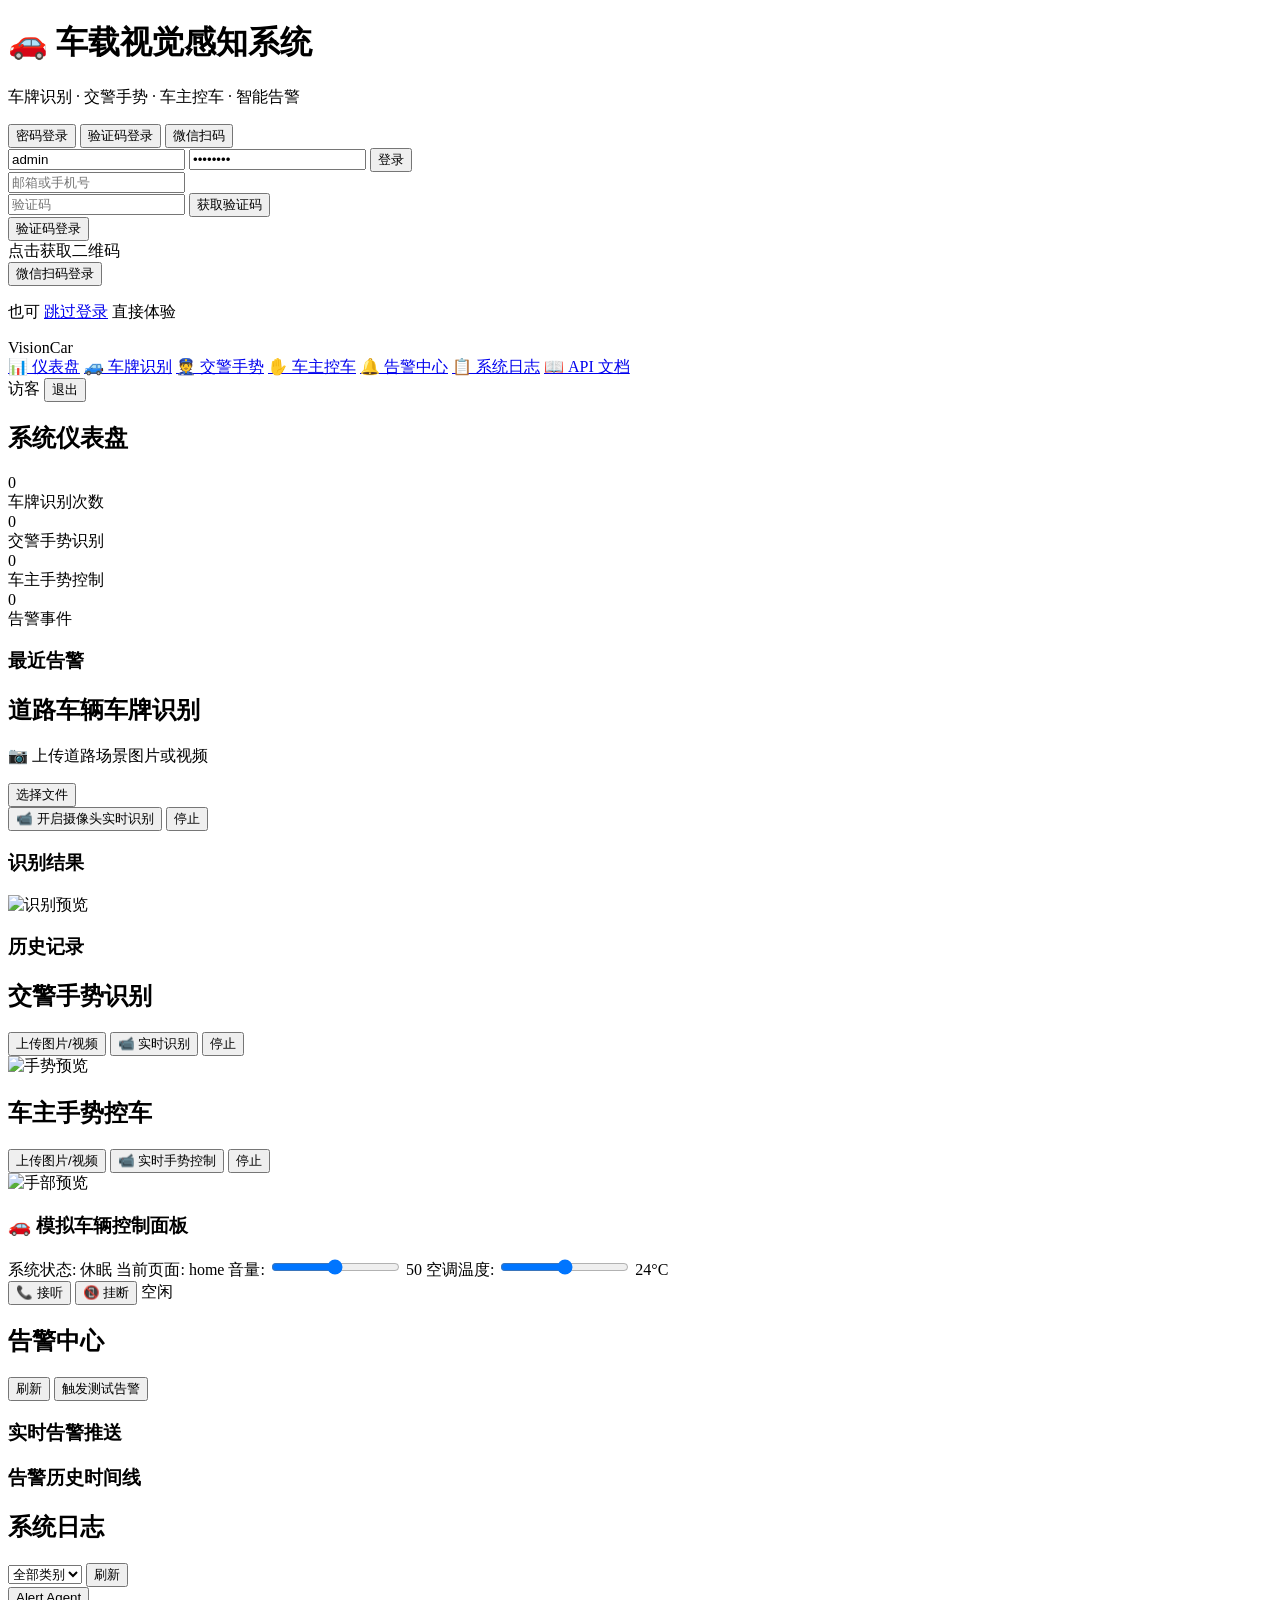
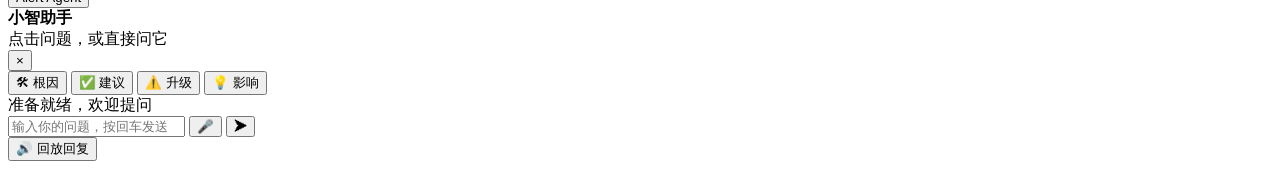
==== commit e32703c3: "Merge pull request #9 from sleep399/revert-8-feature/log-monitor-agent Revert "Feature/log monitor a" ====
--- a/backend/static/index.html
+++ b/backend/static/index.html
@@ -1,26 +1,17 @@
 <!DOCTYPE html>
-<html lang="zh-CN" data-theme="light">
+<html lang="zh-CN">
 <head>
   <meta charset="UTF-8">
   <meta name="viewport" content="width=device-width, initial-scale=1.0">
   <title>车载视觉感知与人机交互系统</title>
-  <!-- Anthropic 中文字体 CDN -->
-  <link rel="preconnect" href="https://fonts.googleapis.com">
-  <link rel="preconnect" href="https://fonts.gstatic.com" crossorigin>
-  <link rel="stylesheet" href="https://fonts.googleapis.com/css2?family=Noto+Sans+SC:wght@300;400;500;700&amp;display=swap">
-  <!-- Anthropic 本地字体 -->
-  <link rel="stylesheet" href="/static/anthropic/assets/fonts/fonts.css">
-  <!-- Anthropic 基础 Token -->
-  <link rel="stylesheet" href="/static/anthropic/assets/base.css">
-  <!-- 项目样式 -->
-  <link rel="stylesheet" href="/static/css/style.css?v=202607091635">
+  <link rel="stylesheet" href="/static/css/style.css">
 </head>
 <body>
   <div id="app">
     <!-- 登录页 -->
     <div id="login-page" class="page active">
       <div class="login-card">
-        <h1>车载视觉感知系统</h1>
+        <h1>🚗 车载视觉感知系统</h1>
         <p class="subtitle">车牌识别 · 交警手势 · 车主控车 · 智能告警</p>
         <div class="tabs">
           <button class="tab active" data-tab="password">密码登录</button>
@@ -52,34 +43,13 @@
     <div id="main-page" class="page">
       <nav class="sidebar">
         <div class="logo">VisionCar</div>
-        <a href="#" class="nav-item active" data-view="dashboard">
-          <svg width="16" height="16" viewBox="0 0 16 16" fill="none" aria-hidden="true"><rect x="1.5" y="1.5" width="5" height="5" rx="1" stroke="currentColor" stroke-width="1.2"/><rect x="9.5" y="1.5" width="5" height="5" rx="1" stroke="currentColor" stroke-width="1.2"/><rect x="1.5" y="9.5" width="5" height="5" rx="1" stroke="currentColor" stroke-width="1.2"/><rect x="9.5" y="9.5" width="5" height="5" rx="1" stroke="currentColor" stroke-width="1.2"/></svg>
-          仪表盘
-        </a>
-        <a href="#" class="nav-item" data-view="lpr">
-          <svg width="16" height="16" viewBox="0 0 16 16" fill="none" aria-hidden="true"><rect x="2" y="3" width="12" height="10" rx="1.5" stroke="currentColor" stroke-width="1.2"/><line x1="3" y1="6.5" x2="13" y2="6.5" stroke="currentColor" stroke-width="0.8"/><line x1="5" y1="9.5" x2="11" y2="9.5" stroke="currentColor" stroke-width="0.8"/></svg>
-          车牌识别
-        </a>
-        <a href="#" class="nav-item" data-view="police">
-          <svg width="16" height="16" viewBox="0 0 16 16" fill="none" aria-hidden="true"><circle cx="8" cy="4" r="2.5" stroke="currentColor" stroke-width="1.2"/><path d="M4 13c0-2.2 1.8-4 4-4s4 1.8 4 4" stroke="currentColor" stroke-width="1.2" stroke-linecap="round"/><line x1="2" y1="7" x2="14" y2="7" stroke="currentColor" stroke-width="0.8" stroke-dasharray="2 1.5"/></svg>
-          交警手势
-        </a>
-        <a href="#" class="nav-item" data-view="owner">
-          <svg width="16" height="16" viewBox="0 0 16 16" fill="none" aria-hidden="true"><path d="M4 5.5c0-1.5 1-2.5 2-3h4c1 0.5 2 1.5 2 3v1c0 0.5-0.5 1.2-1 1.2H5c-0.5 0-1-0.7-1-1.2v-1z" stroke="currentColor" stroke-width="1.2"/><rect x="1.5" y="9" width="13" height="5" rx="1" stroke="currentColor" stroke-width="1.2"/><line x1="6" y1="11.5" x2="10" y2="11.5" stroke="currentColor" stroke-width="0.8"/></svg>
-          车主控车
-        </a>
-        <a href="#" class="nav-item" data-view="alerts">
-          <svg width="16" height="16" viewBox="0 0 16 16" fill="none" aria-hidden="true"><path d="M8 2c-1.5 0-3 1.5-3 3.5V8l-1.5 2.5h9L11 8V5.5C11 3.5 9.5 2 8 2z" stroke="currentColor" stroke-width="1.2" stroke-linejoin="round"/><path d="M6.5 12.5a1.5 1.5 0 0 0 3 0" stroke="currentColor" stroke-width="1.2" stroke-linecap="round"/></svg>
-          告警中心
-        </a>
-        <a href="#" class="nav-item" data-view="logs">
-          <svg width="16" height="16" viewBox="0 0 16 16" fill="none" aria-hidden="true"><rect x="2" y="1.5" width="12" height="13" rx="1" stroke="currentColor" stroke-width="1.2"/><line x1="5" y1="4.5" x2="11" y2="4.5" stroke="currentColor" stroke-width="0.8"/><line x1="5" y1="7" x2="11" y2="7" stroke="currentColor" stroke-width="0.8"/><line x1="5" y1="9.5" x2="9" y2="9.5" stroke="currentColor" stroke-width="0.8"/></svg>
-          系统日志
-        </a>
-        <a href="/api/docs" target="_blank" class="nav-item">
-          <svg width="16" height="16" viewBox="0 0 16 16" fill="none" aria-hidden="true"><path d="M6 3h7M6 7h7M6 11h4" stroke="currentColor" stroke-width="0.8" stroke-linecap="round"/><rect x="1.5" y="2" width="3" height="2" rx="0.5" stroke="currentColor" stroke-width="0.8"/><rect x="1.5" y="14" width="3" height="2" rx="0.5" stroke="currentColor" stroke-width="0.8" transform="rotate(180 3 15)"/></svg>
-          API 文档
-        </a>
+        <a href="#" class="nav-item active" data-view="dashboard">📊 仪表盘</a>
+        <a href="#" class="nav-item" data-view="lpr">🚙 车牌识别</a>
+        <a href="#" class="nav-item" data-view="police">👮 交警手势</a>
+        <a href="#" class="nav-item" data-view="owner">✋ 车主控车</a>
+        <a href="#" class="nav-item" data-view="alerts">🔔 告警中心</a>
+        <a href="#" class="nav-item" data-view="logs">📋 系统日志</a>
+        <a href="/api/docs" target="_blank" class="nav-item">📖 API 文档</a>
         <div class="nav-footer">
           <span id="user-info">访客</span>
           <button class="btn small" onclick="App.logout()">退出</button>
@@ -96,18 +66,9 @@
             <div class="stat-card"><div class="stat-num" id="stat-owner">0</div><div class="stat-label">车主手势控制</div></div>
             <div class="stat-card alert"><div class="stat-num" id="stat-alerts">0</div><div class="stat-label">告警事件</div></div>
           </div>
-          <div class="stats-grid">
-            <div class="stat-card"><div class="stat-num small" id="stat-logs-total">0</div><div class="stat-label">今日日志数</div></div>
-            <div class="stat-card"><div class="stat-num small" id="stat-token-used">0</div><div class="stat-label">Token用量</div></div>
-            <div class="stat-card"><div class="stat-num small" id="stat-ws-conn">0</div><div class="stat-label">WS连接</div></div>
-            <div class="stat-card"><div class="stat-num small" id="stat-sse-conn">0</div><div class="stat-label">SSE连接</div></div>
-          </div>
           <div class="panel">
             <h3>最近告警</h3>
             <div id="dashboard-alerts" class="alert-list"></div>
-          </div>
-          <div class="panel">
-            <h3>告警趋势概览</h3>            <div id="dashboard-alert-analytics" class="analytics-dashboard compact"></div>
           </div>
         </section>
 
@@ -118,11 +79,11 @@
             <div class="panel">
               <div class="upload-area" id="lpr-upload">
                 <input type="file" id="lpr-file" accept="image/*,video/*" hidden>
-                <p>上传道路场景图片或视频</p>
+                <p>📷 上传道路场景图片或视频</p>
                 <button class="btn" onclick="document.getElementById('lpr-file').click()">选择文件</button>
               </div>
               <div class="stream-controls">
-                <button class="btn primary" onclick="App.startStream('lpr')">开启摄像头实时识别</button>
+                <button class="btn primary" onclick="App.startStream('lpr')">📹 开启摄像头实时识别</button>
                 <button class="btn" onclick="App.stopStream()">停止</button>
               </div>
               <video id="lpr-video" autoplay playsinline muted hidden></video>
@@ -146,7 +107,7 @@
             <div class="panel">
               <input type="file" id="police-file" accept="image/*,video/*" hidden>
               <button class="btn" onclick="document.getElementById('police-file').click()">上传图片/视频</button>
-              <button class="btn primary" onclick="App.startStream('police')">实时识别</button>
+              <button class="btn primary" onclick="App.startStream('police')">📹 实时识别</button>
               <button class="btn" onclick="App.stopStream()">停止</button>
               <video id="police-video" autoplay playsinline muted hidden></video>
               <canvas id="police-canvas" hidden></canvas>
@@ -167,7 +128,7 @@
             <div class="panel">
               <input type="file" id="owner-file" accept="image/*,video/*" hidden>
               <button class="btn" onclick="document.getElementById('owner-file').click()">上传图片/视频</button>
-              <button class="btn primary" onclick="App.startStream('owner')">实时手势控制</button>
+              <button class="btn primary" onclick="App.startStream('owner')">📹 实时手势控制</button>
               <button class="btn" onclick="App.stopStream()">停止</button>
               <video id="owner-video" autoplay playsinline muted hidden></video>
               <canvas id="owner-canvas" hidden></canvas>
@@ -177,15 +138,15 @@
               <img id="owner-preview" class="preview-img" alt="手部预览">
               <div id="owner-result" class="gesture-result"></div>
               <div class="vehicle-panel">
-                <h3>模拟车辆控制面板</h3>
+                <h3>🚗 模拟车辆控制面板</h3>
                 <div class="vehicle-control">
                   <label>系统状态: <span id="v-awake">休眠</span></label>
                   <label>当前页面: <span id="v-page">home</span></label>
                   <label>音量: <input type="range" id="v-volume" min="0" max="100" value="50" onchange="App.updateVehicle()"> <span id="v-volume-val">50</span></label>
                   <label>空调温度: <input type="range" id="v-temp" min="16" max="32" value="24" onchange="App.updateVehicle()"> <span id="v-temp-val">24</span>°C</label>
                   <div class="phone-btns">
-                    <button class="btn" id="v-answer" onclick="App.setPhone('in_call')">接听</button>
-                    <button class="btn" id="v-hangup" onclick="App.setPhone('idle')">挂断</button>
+                    <button class="btn" id="v-answer" onclick="App.setPhone('in_call')">📞 接听</button>
+                    <button class="btn" id="v-hangup" onclick="App.setPhone('idle')">📵 挂断</button>
                     <span id="v-phone">空闲</span>
                   </div>
                 </div>
@@ -197,363 +158,92 @@
         <!-- 告警中心 -->
         <section id="view-alerts" class="view">
           <h2>告警中心</h2>
-          <div class="toolbar toolbar-wrap alert-toolbar">
-            <div class="toolbar-row">
-              <div class="toolbar-field alert-field-select">
-                <label>级别</label>
-                <div class="select-input-wrap">
-                  <select id="alert-filter-level" onchange="App.onAlertFilterChange()">
-                    <option value="">全部级别</option>
-                    <option value="info">提示</option>
-                    <option value="warning">警告</option>
-                    <option value="critical">严重</option>
-                  </select>
-                  <span class="select-chevron select-chevron-right" aria-hidden="true">
-                    <svg viewBox="0 0 8 12" width="8" height="12"><path d="M1.5 1.5 6.5 6 1.5 10.5" stroke="currentColor" stroke-width="1.8" fill="none" stroke-linecap="round" stroke-linejoin="round"/></svg>
-                  </span>
-                  <span class="select-chevron select-chevron-down" aria-hidden="true">
-                    <svg viewBox="0 0 12 8" width="12" height="8"><path d="M1 1.5 6 6.5 11 1.5" stroke="currentColor" stroke-width="1.8" fill="none" stroke-linecap="round" stroke-linejoin="round"/></svg>
-                  </span>
-                </div>
-              </div>
-              <div class="toolbar-field alert-field-select alert-field-type">
-                <label>类型</label>
-                <div class="select-input-wrap">
-                  <select id="alert-filter-type" onchange="App.onAlertFilterChange()">
-                    <option value="">全部类型</option>
-                  </select>
-                  <span class="select-chevron select-chevron-right" aria-hidden="true">
-                    <svg viewBox="0 0 8 12" width="8" height="12"><path d="M1.5 1.5 6.5 6 1.5 10.5" stroke="currentColor" stroke-width="1.8" fill="none" stroke-linecap="round" stroke-linejoin="round"/></svg>
-                  </span>
-                  <span class="select-chevron select-chevron-down" aria-hidden="true">
-                    <svg viewBox="0 0 12 8" width="12" height="8"><path d="M1 1.5 6 6.5 11 1.5" stroke="currentColor" stroke-width="1.8" fill="none" stroke-linecap="round" stroke-linejoin="round"/></svg>
-                  </span>
-                </div>
-              </div>
-              <div class="toolbar-field alert-field-select">
-                <label>状态</label>
-                <div class="select-input-wrap">
-                  <select id="alert-filter-status" onchange="App.onAlertFilterChange()">
-                    <option value="">全部状态</option>
-                    <option value="open">未处理</option>
-                    <option value="resolved">已处理</option>
-                  </select>
-                  <span class="select-chevron select-chevron-right" aria-hidden="true">
-                    <svg viewBox="0 0 8 12" width="8" height="12"><path d="M1.5 1.5 6.5 6 1.5 10.5" stroke="currentColor" stroke-width="1.8" fill="none" stroke-linecap="round" stroke-linejoin="round"/></svg>
-                  </span>
-                  <span class="select-chevron select-chevron-down" aria-hidden="true">
-                    <svg viewBox="0 0 12 8" width="12" height="8"><path d="M1 1.5 6 6.5 11 1.5" stroke="currentColor" stroke-width="1.8" fill="none" stroke-linecap="round" stroke-linejoin="round"/></svg>
-                  </span>
-                </div>
-              </div>
-              <div class="toolbar-field toolbar-field-actions">
-                <label class="toolbar-label-spacer" aria-hidden="true">&nbsp;</label>
-                <div class="toolbar-btn-group">
-                  <button class="btn" id="alert-refresh-btn" type="button" onclick="App.refreshAlerts()">刷新</button>
-                  <details class="alert-more-menu" ontoggle="if(this.open){App.loadAlertNotifications();App.loadAlertConfig();}">
-                    <summary class="btn alert-more-toggle">系统诊断</summary>
-                    <div class="alert-more-panel">
-                      <p class="alert-more-hint">仅供查看运行状态与演示测试，不可在此修改系统配置。</p>
-                      <div class="alert-more-section">
-                        <h4>测试工具</h4>
-                        <select id="test-alert-type" title="测试告警类型"></select>
-                        <div class="alert-more-actions">
-                          <button class="btn small" type="button" onclick="App.triggerTypeAlert()">按类型测试</button>
-                          <button class="btn small" type="button" onclick="App.testAlert()">测试告警</button>
-                          <button class="btn small" type="button" onclick="App.cleanupNoiseAlerts()">清理噪声</button>
-                        </div>
-                      </div>
-                      <div class="alert-more-section">
-                        <div class="alert-more-section-head">
-                          <h4>通知渠道</h4>
-                          <button class="btn small" type="button" onclick="App.testNotifications('all')">测试推送</button>
-                        </div>
-                        <div id="alert-notifications" class="notification-grid alert-more-grid"></div>
-                      </div>
-                      <div class="alert-more-section">
-                        <h4>智能体配置（只读）</h4>
-                        <div id="alert-config" class="alert-more-config"></div>
-                      </div>
-                    </div>
-                  </details>
-                </div>
-              </div>
-            </div>
-          </div>
-
-          <!-- 智能体决策日志 -->
+          <div class="toolbar">
+            <button class="btn" onclick="App.loadAlerts()">刷新</button>
+            <button class="btn" onclick="App.testAlert()">触发测试告警</button>
+          </div>
+          <div class="stats-grid" id="alert-stats"></div>
           <div class="panel">
-            <div class="panel-header-row">
-              <h3>智能体决策日志</h3>
-              <button class="btn small" onclick="App.loadAgentActivity()">刷新</button>
-            </div>
-            <div id="agent-activity" class="agent-activity-list"></div>
-          </div>
-
-          <!-- 统计卡片 -->
-          <div class="stats-grid stats-grid-6" id="alert-stats"></div>
-
-          <!-- 统计仪表盘 -->
-          <div class="panel" id="alert-analytics-panel">
-            <div class="panel-header-row">
-              <h3>告警统计仪表盘</h3>
-              <select id="alert-analytics-days" onchange="App.loadAlertAnalytics()">
-                <option value="7">近 7 天</option>
-                <option value="14">近 14 天</option>
-                <option value="30">近 30 天</option>
-              </select>
-            </div>
-            <div id="alert-analytics" class="analytics-dashboard"></div>
-          </div>
-
-          <!-- 实时 + 分布 -->
-          <div class="dual-panel">
-            <div class="panel">
-              <h3>实时告警推送</h3>
-              <div id="live-alerts" class="alert-list" style="max-height:400px; overflow-y:auto;"></div>
-            </div>
-            <div class="panel">
-              <h3>告警分布</h3>
-              <div id="alert-distribution" class="distribution-chart"></div>
-            </div>
-          </div>
-
-          <!-- 告警时间线 -->
+            <h3>实时告警推送</h3>
+            <div id="live-alerts" class="alert-list"></div>
+          </div>
           <div class="panel">
-            <div class="panel-header-row">
-              <h3>告警历史时间线</h3>
-              <div class="timeline-toolbar toolbar-inline">
-                <div class="toolbar-field"><label>开始日期</label><input type="date" id="alert-filter-start" onchange="App.resetAlertTimeline()"></div>
-                <span class="toolbar-divider">至</span>
-                <div class="toolbar-field"><label>结束日期</label><input type="date" id="alert-filter-end" onchange="App.resetAlertTimeline()"></div>
-                <button class="btn small" onclick="App.resetAlertTimeline()">筛选</button>
-              </div>
-            </div>
+            <h3>告警历史时间线</h3>
             <div id="alert-timeline" class="timeline"></div>
-            <div class="timeline-footer">
-              <span id="alert-timeline-info" class="timeline-info"></span>
-              <button class="btn small" id="alert-load-more" onclick="App.loadMoreAlerts()" style="display:none;">加载更多</button>
-            </div>
-          </div>
-
-          <!-- 告警回放面板 -->
-          <div class="panel" id="replay-panel" style="display:none;">
-            <div class="replay-header">
-              <h3>告警事件回放</h3>
-              <button class="btn small" onclick="App.closeReplay()">关闭</button>
-            </div>
-            <div id="replay-content"></div>
-            <div id="replay-player" class="replay-player" style="display:none;">
-              <h4> 事件时间线回放</h4>
-              <div class="replay-controls">
-                <button class="btn small" onclick="App.replayStep(-1)">◀ 上一步</button>
-                <button class="btn small primary" id="replay-play-btn" onclick="App.replayTogglePlay()">播放</button>
-                <button class="btn small" onclick="App.replayStep(1)">下一步</button>
-                <span id="replay-step-info" class="replay-step-info">0 / 0</span>
-              </div>
-              <div id="replay-step-view" class="replay-step-view"></div>
-            </div>
           </div>
         </section>
 
         <!-- 系统日志 -->
         <section id="view-logs" class="view">
           <h2>系统日志</h2>
-          <p class="hint" style="color:var(--text-muted);margin:-0.5rem 0 1rem;font-size:0.9rem;">
-            监控日志覆盖车牌识别、交警手势、车主手势、用户操作、告警与智能体决策等类别，支持统计图表、实时监听、筛选与导出。
-          </p>
-          <div class="toolbar toolbar-wrap log-toolbar">
-            <div class="toolbar-row">
-              <div class="toolbar-field log-field-category"><label>类别</label>
-                <div class="select-input-wrap">
-                  <select id="log-category" onchange="App.loadLogs()">
-                <option value="">全部类别</option>
-                <option value="lpr">车牌识别</option>
-                <option value="police_gesture">交警手势</option>
-                <option value="owner_gesture">车主手势</option>
-                <option value="alert">告警</option>
-                <option value="user">用户操作</option>
-                <option value="system">系统运行</option>
-                <option value="agent">智能体决策</option>
-                  </select>
-                  <span class="select-chevron select-chevron-right" aria-hidden="true">
-                    <svg viewBox="0 0 8 12" width="8" height="12"><path d="M1.5 1.5 6.5 6 1.5 10.5" stroke="currentColor" stroke-width="1.8" fill="none" stroke-linecap="round" stroke-linejoin="round"/></svg>
-                  </span>
-                  <span class="select-chevron select-chevron-down" aria-hidden="true">
-                    <svg viewBox="0 0 12 8" width="12" height="8"><path d="M1 1.5 6 6.5 11 1.5" stroke="currentColor" stroke-width="1.8" fill="none" stroke-linecap="round" stroke-linejoin="round"/></svg>
-                  </span>
-                </div>
-              </div>
-              <div class="toolbar-field log-field-level"><label>级别</label>
-                <div class="select-input-wrap">
-                  <select id="log-level" onchange="App.loadLogs()">
-                <option value="">全部级别</option>
-                <option value="INFO">INFO</option>
-                <option value="WARN">WARN</option>
-                <option value="ERROR">ERROR</option>
-                <option value="CRITICAL">CRITICAL</option>
-                  </select>
-                  <span class="select-chevron select-chevron-right" aria-hidden="true">
-                    <svg viewBox="0 0 8 12" width="8" height="12"><path d="M1.5 1.5 6.5 6 1.5 10.5" stroke="currentColor" stroke-width="1.8" fill="none" stroke-linecap="round" stroke-linejoin="round"/></svg>
-                  </span>
-                  <span class="select-chevron select-chevron-down" aria-hidden="true">
-                    <svg viewBox="0 0 12 8" width="12" height="8"><path d="M1 1.5 6 6.5 11 1.5" stroke="currentColor" stroke-width="1.8" fill="none" stroke-linecap="round" stroke-linejoin="round"/></svg>
-                  </span>
-                </div>
-              </div>
-              <div class="toolbar-field log-field-keyword"><label>关键词</label><input id="log-search" placeholder="输入关键词" onkeydown="if(event.key==='Enter')App.loadLogs()" /></div>
-              <div class="toolbar-field log-field-user"><label>用户ID</label><input id="log-user" placeholder="可选" onkeydown="if(event.key==='Enter')App.loadLogs()" /></div>
-              <div class="toolbar-field toolbar-field-actions log-field-export">
-                <label class="toolbar-label-spacer" aria-hidden="true">&nbsp;</label>
-                <div class="toolbar-btn-group">
-                  <button class="btn action-btn" onclick="App.exportLogs('csv')">导出 CSV</button>
-                  <button class="btn action-btn" onclick="App.exportLogs('json')">导出 JSON</button>
-                </div>
-              </div>
-            </div>
-            <div class="toolbar-row">
-              <div class="toolbar-field log-field-datetime">
-                <label>开始时间</label>
-                <div class="datetime-input-wrap">
-                  <input id="log-start" type="datetime-local" title="开始时间" oninput="App.onLogDatetimeChange(this)" onchange="App.onLogDatetimeChange(this); App.loadLogs()" />
-                  <span class="datetime-hint">选择时间</span>
-                </div>
-              </div>
-              <div class="toolbar-field log-field-datetime">
-                <label>结束时间</label>
-                <div class="datetime-input-wrap">
-                  <input id="log-end" type="datetime-local" title="结束时间" oninput="App.onLogDatetimeChange(this)" onchange="App.onLogDatetimeChange(this); App.loadLogs()" />
-                  <span class="datetime-hint">选择时间</span>
-                </div>
-              </div>
-              <div class="toolbar-field toolbar-field-actions log-field-actions">
-                <label class="toolbar-label-spacer" aria-hidden="true">&nbsp;</label>
-                <div class="toolbar-btn-group">
-                  <button class="btn action-btn" onclick="App.resetLogFilters()">重置</button>
-                  <button class="btn action-btn" onclick="App.loadLogs()">查询</button>
-                </div>
-              </div>
-            </div>
-          </div>
-          <div class="panel" id="log-stats-panel" style="display:none;">
-            <div class="panel-header-row log-stats-header">
-              <h3>日志监控概览</h3>
-              <div class="log-stats-controls">
-                <select id="log-stats-hours" onchange="App.loadLogStats()">
-                  <option value="24">近 24 小时</option>
-                  <option value="72">近 72 小时</option>
-                  <option value="168">近 7 天</option>
-                </select>
-                <button id="log-stream-btn" class="btn small" onclick="App.toggleLogStream()">实时监听</button>
-                <span id="log-stream-status" class="conn-status">未连接</span>
-              </div>
-            </div>
-            <div id="log-stats" class="log-stats"></div>
-            <div id="log-charts" class="log-charts-grid"></div>
+          <div class="toolbar">
+            <select id="log-category" onchange="App.loadLogs()">
+              <option value="">全部类别</option>
+              <option value="lpr">车牌识别</option>
+              <option value="police_gesture">交警手势</option>
+              <option value="owner_gesture">车主手势</option>
+              <option value="alert">告警</option>
+              <option value="user">用户操作</option>
+            </select>
+            <button class="btn" onclick="App.loadLogs()">刷新</button>
           </div>
           <div id="log-table" class="log-table"></div>
         </section>
-
       </main>
     </div>
 
-  </div>
-
-  <!-- 告警 Toast -->
-  <div id="toast-container"></div>
-
-  <!-- 告警智能体 Alert Agent（可拖拽，挂载在 body 下避免被布局遮挡） -->
-  <div id="assistant-bot" class="assistant-bot" aria-label="告警智能体">
-    <div id="agent-avatar-wrap" class="agent-avatar-wrap agent-mood-idle" title="拖拽移动 · 点击打开对话">
-      <div id="agent-status-ring" class="agent-status-ring agent-state-idle"></div>
-      <div class="agent-sprite">
-        <!-- 思考：头顶灯泡 -->
-        <div class="agent-fx agent-bulb" aria-hidden="true">
-          <svg viewBox="0 0 32 40" width="28" height="34">
-            <path d="M16 2C10 2 6 7 6 13c0 4 2 7 4 9v4h12v-4c2-2 4-5 4-9 0-6-4-11-10-11z" fill="#FFE566" stroke="#E6B800" stroke-width="1.2"/>
-            <rect x="12" y="26" width="8" height="4" rx="1" fill="#B0BEC5"/>
-            <rect x="11" y="30" width="10" height="3" rx="1" fill="#90A4AE"/>
-            <line x1="16" y1="2" x2="16" y2="0" stroke="#E6B800" stroke-width="1.5"/>
-            <line x1="10" y1="5" x2="8" y2="3" stroke="#E6B800" stroke-width="1.2"/>
-            <line x1="22" y1="5" x2="24" y2="3" stroke="#E6B800" stroke-width="1.2"/>
-            <line x1="6" y1="12" x2="4" y2="12" stroke="#E6B800" stroke-width="1.2"/>
-            <line x1="26" y1="12" x2="28" y2="12" stroke="#E6B800" stroke-width="1.2"/>
-          </svg>
-        </div>
-        <!-- 异常：蚊香眼 -->
-        <div class="agent-fx agent-dizzy-eyes" aria-hidden="true">
-          <span class="agent-spiral-eye"></span>
-          <span class="agent-spiral-eye"></span>
-        </div>
-        <!-- 聆听：声波 -->
-        <div class="agent-fx agent-listen-waves" aria-hidden="true">
-          <span></span><span></span><span></span>
-        </div>
-        <img id="agent-avatar" class="agent-avatar" src="/static/images/alert-agent.png" alt="Alert Agent" draggable="false" />
-      </div>
-      <span id="agent-badge" class="agent-badge hidden">0</span>
-      <div id="agent-speech" class="agent-speech">系统监控中…</div>
-    </div>
-    <div id="assistant-panel" class="assistant-panel hidden">
-      <div class="assistant-panel-inner">
-        <div class="assistant-header" onmousedown="App.startPanelDrag(event)">
-          <div class="assistant-title">
-            <img class="agent-avatar-mini" src="/static/images/alert-agent.png" alt="" draggable="false" />
-            <div>
-              <strong>告警智能体 Alert Agent</strong>
-              <div class="assistant-subtitle" id="agent-subtitle">感知 · 决策 · 告警推送</div>
-            </div>
-          </div>
-          <button type="button" class="assistant-close" onclick="App.toggleAssistant(false)" aria-label="关闭">×</button>
-        </div>
-        <div id="agent-live-status" class="agent-live-status">
-          <span id="agent-live-dot" class="agent-live-dot ok"></span>
-          <span id="agent-live-text">正在连接监控服务…</span>
-        </div>
-        <div class="agent-capabilities">
-          <span class="agent-cap-tag">异常感知</span>
-          <span class="agent-cap-tag">级别决策</span>
-          <span class="agent-cap-tag">LLM 摘要</span>
-          <span class="agent-cap-tag">多渠道推送</span>
-        </div>
-        <div class="agent-action-row">
-          <button type="button" class="btn small primary" onclick="App.runAgentPatrol()">立即巡检</button>
-          <button type="button" class="btn small" onclick="App.agentTriggerTestAlert()">模拟告警</button>
-          <button type="button" class="btn small" onclick="App.goToAlerts()">告警中心</button>
-        </div>
-        <div class="agent-latest-alert hidden" id="agent-latest-alert"></div>
-        <div id="assistant-context-bar" class="assistant-context-bar hidden">
-          <span class="assistant-context-label">当前讨论</span>
-          <strong id="assistant-context-title" class="assistant-context-title"></strong>
-          <button type="button" class="btn small assistant-context-clear" onclick="App.clearFocusedAlert()">取消选定</button>
-        </div>
-        <div class="assistant-quick-actions">
-          <button type="button" class="btn small" onclick="App.askAboutAlert('这个异常的根因是什么？')" title="需先选定一条告警">根因</button>
-          <button type="button" class="btn small" onclick="App.askAboutAlert('应该怎么处理？')" title="需先选定一条告警">建议</button>
-          <button type="button" class="btn small" onclick="App.askAboutAlert('是否需要升级为严重告警？')" title="需先选定一条告警">升级</button>
-          <button type="button" class="btn small" onclick="App.askAboutAlert('当前告警影响有多大？')" title="需先选定一条告警">影响</button>
-        </div>
-        <div id="assistant-history" class="assistant-history"></div>
-        <div id="assistant-status" class="assistant-status">准备就绪，欢迎提问</div>
-        <div class="assistant-input-row">
-          <input id="assistant-input" class="assistant-input" placeholder="向智能体提问，按回车发送" />
-          <button type="button" class="assistant-icon-btn" onclick="App.startVoiceInput()" title="语音输入">语音</button>
-          <button type="button" class="assistant-icon-btn" onclick="App.askAssistant()" title="发送">发送</button>
-        </div>
-        <div class="assistant-footer">
-          <label class="voice-toggle" title="开启后使用自然中文语音朗读（推荐使用 Edge 浏览器以获得最佳效果）">
-            <input type="checkbox" id="assistant-voice-toggle" onchange="App.onVoiceToggleChange(this.checked)">
-            <span class="voice-toggle-track"><span class="voice-toggle-thumb"></span></span>
-            <span class="voice-toggle-text">语音朗读</span>
-            <span id="voice-toggle-status" class="voice-toggle-status">朗读关</span>
-          </label>
-          <button type="button" class="btn small" onclick="App.speakLastAnswer()" title="重新朗读上一条回复">重听</button>
-          <button type="button" class="btn small" onclick="App.goToAlerts()">告警中心</button>
+    <!-- 告警 Toast -->
+    <div id="toast-container"></div>
+
+    <div id="assistant-bot" class="assistant-bot">
+      <button id="assistant-toggle" class="assistant-toggle" onclick="App.toggleAssistant()" aria-expanded="false">
+        <span class="assistant-face assistant-face-button" aria-hidden="true">
+          <span class="assistant-eye"></span>
+          <span class="assistant-eye"></span>
+          <span class="assistant-mouth"></span>
+        </span>
+        <span class="assistant-toggle-label">Alert Agent</span>
+      </button>
+      <div id="assistant-panel" class="assistant-panel hidden">
+        <div class="assistant-panel-inner">
+          <div class="assistant-header" onmousedown="App.startDrag(event)">
+            <div class="assistant-title">
+              <span class="assistant-face assistant-face-mini" aria-hidden="true">
+                <span class="assistant-eye"></span>
+                <span class="assistant-eye"></span>
+                <span class="assistant-mouth"></span>
+              </span>
+              <div>
+                <strong>小智助手</strong>
+                <div class="assistant-subtitle">点击问题，或直接问它</div>
+              </div>
+            </div>
+            <button class="assistant-close" onclick="App.toggleAssistant()" aria-label="关闭">×</button>
+          </div>
+
+          <div class="assistant-quick-actions">
+            <button class="btn small" onclick="App.askAssistant('这个异常的根因是什么？')">🛠 根因</button>
+            <button class="btn small" onclick="App.askAssistant('应该怎么处理？')">✅ 建议</button>
+            <button class="btn small" onclick="App.askAssistant('是否需要升级为严重告警？')">⚠️ 升级</button>
+            <button class="btn small" onclick="App.askAssistant('当前告警影响有多大？')">💡 影响</button>
+          </div>
+
+          <div id="assistant-history" class="assistant-history"></div>
+          <div id="assistant-status" class="assistant-status">准备就绪，欢迎提问</div>
+
+          <div class="assistant-input-row">
+            <input id="assistant-input" class="assistant-input" placeholder="输入你的问题，按回车发送" />
+            <button class="assistant-icon-btn" onclick="App.startVoiceInput()" title="语音输入">🎤</button>
+            <button class="assistant-icon-btn" onclick="App.askAssistant()" title="发送">➤</button>
+          </div>
+
+          <div class="assistant-footer">
+            <button class="btn small" onclick="App.speakLastAnswer()">🔊 回放回复</button>
+          </div>
         </div>
       </div>
     </div>
   </div>
-
-  <script src="/static/js/app.js?v=202607091625"></script>
+  <script src="/static/js/app.js"></script>
 </body>
 </html>
